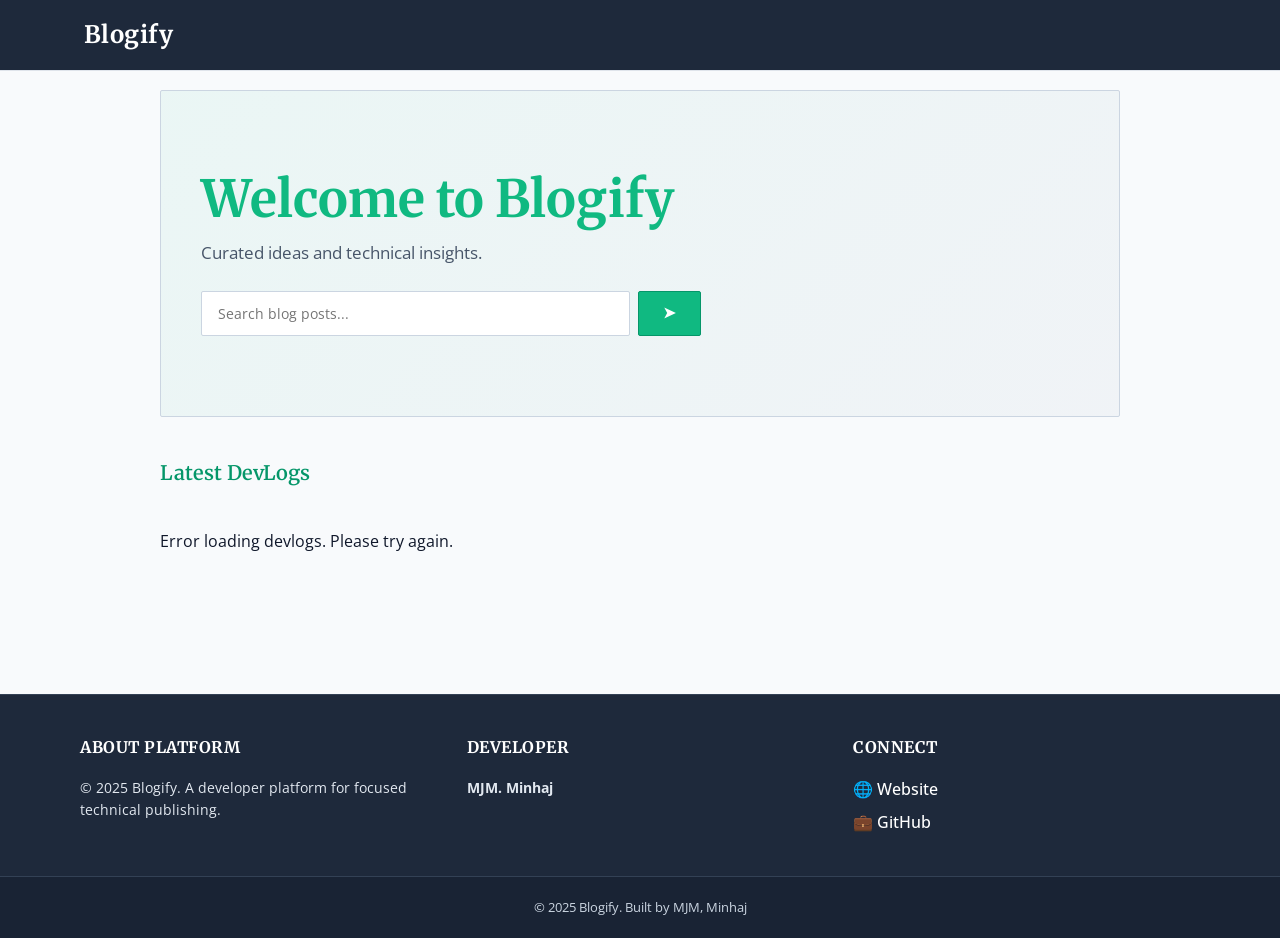
==== frontend/index.html @ 649c0752 "Change files" ====
<!doctype html>
<html lang="en">
<head>
  <meta charset="utf-8" />
  <meta name="viewport" content="width=device-width,initial-scale=1" />
  <title>Blogify | Curated Technical Insights</title>
  <link rel="preconnect" href="https://fonts.googleapis.com">
  <link rel="preconnect" href="https://fonts.gstatic.com" crossorigin>
  <link href="https://fonts.googleapis.com/css2?family=Merriweather:wght@400;700&family=Open+Sans:wght@400;500;600;700&display=swap" rel="stylesheet">
  <link rel="stylesheet" href="style.css">
  <link rel="stylesheet" href="extra-styles.css">
  <script defer src="home.js"></script>
</head>
<body>
  <nav class="navbar">
    <div class="navbar-container">
      <div class="navbar-brand">
        <a href="index.html" style="text-decoration: none;">
          <h1 class="navbar-title">Blogify</h1>
        </a>
      </div>
      <div id="authArea" class="navbar-auth"></div>
      <a href="dashboard.html" id="dashboardLink" class="nav-dashboard-btn" style="display: none;">My Dashboard</a>
      
    </div>
  </nav>

  <main class="container">
    <section class="hero">
      <h1 class="hero-title">Welcome to Blogify</h1>
      <p class="hero-subtitle">Curated ideas and technical insights.</p>
      <div class="search-bar">
        <input type="text" id="searchInput" placeholder="Search blog posts...">
        <button id="searchBtn">➤</button>
      </div>
    </section>

    <section class="blog-list">
      <div class="list-header">
        <h2>Latest DevLogs</h2>
      </div>
      <div id="blogsList" class="blogs-grid">
        <p>Loading devlogs...</p>
      </div>
    </section>
  </main>

  <footer class="footer">
    <div class="footer-content">
      <div class="footer-section">
        <h4>About Platform</h4>
        <p>&copy; 2025 Blogify. A developer platform for focused technical publishing.</p>
      </div>
      <div class="footer-section">
        <h4>Developer</h4>
        <p><strong>MJM. Minhaj</strong></p>
      </div>
      <div class="footer-section">
        <h4>Connect</h4>
        <ul style="list-style: none; padding: 0;">
          <li><a href="#">🌐 Website</a></li>
          <li><a href="#">💼 GitHub</a></li>
        </ul>
      </div>
    </div>
    <div class="footer-bottom">
      <p>&copy; 2025 Blogify. Built by MJM, Minhaj</p>
    </div>
  </footer>
</body>
</html>
---- frontend/style.css ----
:root {
  --primary: #10b981;
  --primary-dark: #059669;
  --bg-color: #f8fafc;
  --text-dark: #0f172a;
  --text-muted: #475569;
  --border: #cbd5e1;
  --surface: #ffffff;
  --white: #ffffff;
  --light-bg: #eef2f7;
  --danger: #dc2626;
  --shadow-sm: 0 1px 2px rgba(15, 23, 42, 0.06);
  --shadow-md: 0 2px 0 rgba(15, 23, 42, 0.08);
  --shadow-lg: 4px 4px 0 rgba(5, 150, 105, 0.22);
}

* {
  box-sizing: border-box;
  margin: 0;
  padding: 0;
}

html, body {
  height: 100%;
}

body {
  font-family: 'Open Sans', sans-serif;
  background: var(--bg-color);
  color: var(--text-dark);
  line-height: 1.6;
}

/* Navigation Bar */
.navbar {
  background: #1e293b;
  box-shadow: 0 1px 0 rgba(148, 163, 184, 0.25);
  position: sticky;
  top: 0;
  z-index: 100;
}

.navbar-container {
  max-width: 90%;
  margin: 0 auto;
  padding: 16px 20px;
  display: flex;
  justify-content: space-between;
  align-items: center;
}

.navbar-brand {
  flex: 1;
}

.navbar-title {
  font-size: 24px;
  font-weight: 700;
  color: #ffffff;
  margin: 0;
  letter-spacing: 0.02em;
}

.navbar-auth {
  display: flex;
  justify-content: flex-end;
  align-items: center;
  gap: 12px;
}

.nav-dashboard-btn {
  color: #ffffff;
  text-decoration: none;
  font-weight: 600;
  background: var(--primary);
  padding: 8px 16px;
  border-radius: 2px;
  border: 1px solid var(--primary-dark);
  transition: all 0.2s;
  font-size: 14px;
  margin-left: 20px;
}

.nav-dashboard-btn:hover {
  background: var(--primary-dark);
  border-color: var(--primary-dark);
}

.container {
  max-width: 1000px;
  margin: 0 auto;
  padding: 20px;
}

/* Header / Auth Area */
#authArea {
  display: flex;
  justify-content: flex-end;
  align-items: center;
  gap: 12px;
  font-size: 14px;
}

#authArea a {
  color: #ffffff;
  text-decoration: none;
  font-weight: 600;
  transition: all 0.2s;
}

#authArea a.btn-primary {
  background: var(--primary);
  padding: 8px 16px;
  border-radius: 2px;
  border: 1px solid var(--primary-dark);
}

#authArea a.btn-primary:hover {
  background: var(--primary-dark);
  border-color: var(--primary-dark);
}

#authArea a:hover {
  color: #ffffff;
}

#authArea button {
  background: var(--primary);
  color: #ffffff;
  border: 1px solid var(--primary-dark);
  padding: 8px 16px;
  border-radius: 2px;
  cursor: pointer;
  font-size: 14px;
  font-weight: 600;
  transition: all 0.2s;
}

#authArea button:hover {
  background: var(--primary-dark);
  color: #ffffff;
  box-shadow: none;
}

#authArea strong {
  color: var(--primary);
}

/* Titles */
h1,
h2,
h3,
h4,
h5,
h6,
.navbar-title,
.post-heading,
.auth-card h1,
.blog-header h1,
.dashboard-header h1,
.hero-title {
  font-family: 'Merriweather', serif;
}

h1 {
  font-size: 32px;
  font-weight: 700;
  margin-bottom: 8px;
  color: var(--primary);
}

h2 {
  font-size: 20px;
  font-weight: 600;
  margin-bottom: 16px;
  color: var(--primary-dark);
}

h3 {
  font-size: 18px;
  font-weight: 600;
  color: var(--primary);
  margin-bottom: 8px;
}

/* Sections */
.new-post,
.posts {
  background: var(--surface);
  padding: 24px;
  border-radius: 2px;
  box-shadow: none;
  margin-bottom: 24px;
  border: 1px solid var(--border);
  transition: all 0.3s;
}

.new-post:hover {
  box-shadow: 4px 4px 0 #059669;
}

.posts:hover {
  box-shadow: 4px 4px 0 #059669;
}

/* Forms */
label {
  display: block;
  margin-top: 12px;
  margin-bottom: 6px;
  font-weight: 600;
  font-size: 14px;
  color: var(--text-dark);
}

input[type="text"],
input[type="email"],
input[type="password"],
textarea {
  width: 100%;
  padding: 10px 12px;
  border: 2px solid var(--border);
  border-radius: 2px;
  font-size: 14px;
  font-family: 'Open Sans', sans-serif;
  transition: all 0.2s;
  background: var(--surface);
  color: var(--text-dark);
}

input[type="text"]:focus,
input[type="email"]:focus,
input[type="password"]:focus,
textarea:focus {
  outline: none;
  border-color: var(--primary);
  background: var(--white);
  box-shadow: 0 0 0 3px rgba(16, 185, 129, 0.12);
}

textarea {
  resize: vertical;
  font-family: 'Open Sans', sans-serif;
}

/* Buttons */
.actions {
  margin-top: 16px;
  display: flex;
  gap: 10px;
}

button {
  position: relative;
  background: var(--primary);
  color: #ffffff;
  border: 1px solid var(--primary-dark);
  padding: 12px 24px;
  border-radius: 2px;
  cursor: pointer;
  font-weight: 700;
  font-size: 15px;
  transition: background-color 0.2s, border-color 0.2s, transform 0.2s, box-shadow 0.2s;
}

button:hover {
  background: var(--primary-dark);
  border-color: var(--primary-dark);
  transform: translateY(-1px);
  box-shadow: var(--shadow-lg);
}

button:active {
  transform: translateY(0);
  box-shadow: none;
}

button#cancelEdit {
  background: #e2e8f0;
  color: var(--text-dark);
  border-color: var(--border);
}

button#cancelEdit:hover {
  background: #cbd5e1;
  box-shadow: none;
}

.btn-small {
  background: var(--primary);
  color: #ffffff;
  padding: 6px 10px;
  border-radius: 2px;
  border: 1px solid var(--primary-dark);
  font-weight: 600;
  font-size: 13px;
  cursor: pointer;
  transition: all 0.2s;
}

.btn-small:hover {
  background: var(--primary-dark);
  color: #ffffff;
  border-color: var(--primary-dark);
}

/* Posts */
.post {
  border-bottom: 1px solid var(--border);
  padding: 16px 0;
  transition: all 0.2s;
}

.post:last-child {
  border-bottom: none;
}

.post:hover {
  background: #f8fafc;
  padding: 16px;
  margin: 0 -16px;
  padding-left: 16px;
  padding-right: 16px;
  border-radius: 2px;
}

.post h3 {
  margin: 0 0 8px;
  color: var(--text-dark);
}

.meta {
  font-size: 12px;
  color: var(--text-muted);
  margin-bottom: 10px;
}

.post p {
  margin: 10px 0;
  line-height: 1.6;
  color: var(--text-dark);
}

.post-actions {
  margin-top: 12px;
  display: flex;
  gap: 8px;
}

/* Links */
a {
  color: var(--primary);
  text-decoration: none;
  transition: color 0.2s;
}

a:hover {
  color: var(--primary-dark);
}

/* Responsive */
@media (max-width: 768px) {
  .container {
    padding: 12px;
  }

  h1 {
    font-size: 24px;
  }

  h2 {
    font-size: 18px;
  }

  .new-post,
  .posts {
    padding: 16px;
    border-radius: 2px;
  }

  .actions {
    flex-wrap: wrap;
  }

  button {
    padding: 8px 12px;
    font-size: 13px;
  }
}

/* Empty state */
.posts p {
  text-align: center;
  color: var(--text-muted);
  padding: 32px 0;
}

/* Auth buttons */
.auth-btn {
  display: inline-block;
  position: relative;
  padding: 12px 26px;
  border-radius: 2px;
  text-decoration: none;
  font-weight: 700;
  font-size: 15px;
  transition: all 0.2s;
  cursor: pointer;
  white-space: nowrap;
  border: 1px solid var(--primary-dark);
  background: var(--primary);
  color: #ffffff;
}

.auth-btn-login {
  color: #ffffff;
  background: var(--primary);
  border-color: var(--primary-dark);
  box-shadow: none;
}

.auth-btn-login:hover {
  background: var(--primary-dark);
  color: #ffffff;
  transform: translateY(-1px);
  box-shadow: var(--shadow-lg);
}

.auth-btn-register {
  color: #ffffff;
  background: var(--primary);
  border-color: var(--primary-dark);
  box-shadow: none;
}

.auth-btn-register:hover {
  background: var(--primary-dark);
  color: #ffffff;
  transform: translateY(-1px);
  box-shadow: var(--shadow-lg);
}
#logoutBtn {
  display: inline-block;
  position: relative;
  padding: 12px 26px;
  border-radius: 2px;
  text-decoration: none;
  font-weight: 700;
  font-size: 15px;
  transition: all 0.3s;
  cursor: pointer;
  color: #ffffff;
  background: var(--primary);
  border: 1px solid var(--primary-dark);
  box-shadow: none;
}
---- frontend/extra-styles.css ----
/* Additional styles for blog list, blog view, and dashboard pages */

/* Hero Section */
.hero {
  text-align: left;
  padding: 80px 40px;
  background: linear-gradient(135deg, rgba(16, 185, 129, 0.06), rgba(148, 163, 184, 0.08));
  border: 1px solid var(--border);
  border-radius: 2px;
  margin-bottom: 40px;
}

.hero-title {
  font-size: clamp(2.25rem, 4vw, 3.5rem);
  margin-bottom: 12px;
  line-height: 1.1;
}

.hero-subtitle {
  font-size: 1.05rem;
  color: var(--text-muted);
  margin-bottom: 24px;
  max-width: 56ch;
}

.search-bar {
  display: flex;
  gap: 8px;
  max-width: 500px;
  margin: 0;
}

.search-bar input {
  flex: 1;
  padding: 12px 16px;
  border: 1px solid var(--border);
  border-radius: 2px;
  font-size: 14px;
  background: var(--surface);
  color: var(--text-dark);
}

.search-bar button {
  padding: 12px 24px;
  background: var(--primary);
  color: #ffffff;
  border: 1px solid var(--primary-dark);
  border-radius: 2px;
  cursor: pointer;
  font-weight: 600;
  transition: all 0.2s;
}

.search-bar button:hover {
  background: var(--primary-dark);
  box-shadow: var(--shadow-lg);
}

/* Blog List */
.blog-list {
  margin-bottom: 40px;
}

.list-header {
  display: flex;
  justify-content: space-between;
  align-items: center;
  margin-bottom: 24px;
}

.blogs-grid {
  display: grid;
  grid-template-columns: repeat(auto-fill, minmax(320px, 1fr));
  gap: 24px;
}

.blog-card,
.project-panel {
  background: var(--surface);
  border-radius: 2px;
  padding: 24px;
  border: 1px solid var(--border);
  transition: all 0.3s;
  display: flex;
  flex-direction: column;
  box-shadow: none;
  position: relative;
}

.blog-card:hover,
.project-panel:hover {
  transform: translateY(-2px);
  box-shadow: 4px 4px 0px #059669;
  border-color: var(--primary-dark);
}

.project-panel-content {
  flex: 1;
}

.post-heading {
  font-size: 18px;
  margin: 0 0 12px;
  color: var(--text-dark);
}

.blog-excerpt {
  color: var(--text-muted);
  font-size: 14px;
  line-height: 1.6;
  flex: 1;
  margin-bottom: 12px;
}

.blog-meta {
  display: flex;
  flex-direction: column;
  gap: 6px;
  font-size: 12px;
  color: var(--text-muted);
  margin: 16px 0 0 0;
  padding-top: 12px;
  border-top: 1px solid var(--border);
}

.author, .date {
  display: flex;
  align-items: center;
  gap: 6px;
  color: var(--text-muted);
}

.blog-link {
  color: var(--primary);
  font-weight: 600;
  transition: all 0.2s;
  text-decoration: none;
  margin-top: 12px;
  align-self: flex-start;
}

.blog-link:hover {
  color: var(--primary-dark);
}

/* Single Blog View */
.blog-full {
  background: var(--surface);
  border-radius: 2px;
  padding: 40px;
  margin: 32px 0;
  box-shadow: none;
  border: 1px solid var(--border);
}

.blog-header {
  border-bottom: 1px solid var(--border);
  padding-bottom: 24px;
  margin-bottom: 32px;
}

.blog-header h1 {
  font-size: 36px;
  margin-bottom: 16px;
  line-height: 1.3;
  color: var(--text-dark);
}

.blog-info {
  display: flex;
  gap: 24px;
  flex-wrap: wrap;
  font-size: 14px;
  color: var(--text-muted);
}

.author-info, .date-info, .updated-info {
  display: flex;
  align-items: center;
  gap: 6px;
}

.blog-body {
  font-size: 16px;
  line-height: 1.8;
  color: var(--text-dark);
}

.blog-body p {
  margin-bottom: 16px;
}

.blog-actions {
  display: flex;
  gap: 12px;
  justify-content: space-between;
  margin: 32px 0;
  flex-wrap: wrap;
}

#ownerActions {
  display: flex;
  gap: 12px;
}

.related-posts {
  margin: 60px 0 40px;
}

.related-posts h2 {
  margin-bottom: 24px;
}

.empty-state {
  text-align: center;
  color: var(--text-muted);
  padding: 40px 20px;
  font-size: 16px;
}

/* Dashboard */
.dashboard-header {
  display: flex;
  justify-content: space-between;
  align-items: center;
  margin-bottom: 32px;
  padding-bottom: 24px;
  border-bottom: 1px solid var(--border);
}

.dashboard-editor {
  background: var(--surface);
  border-radius: 2px;
  padding: 32px;
  margin-bottom: 40px;
  box-shadow: none;
  border: 1px solid var(--border);
}

.dashboard-editor h2 {
  margin-bottom: 24px;
}

.form-group {
  margin-bottom: 24px;
}

.form-group label {
  display: block;
  margin-bottom: 8px;
  font-weight: 600;
  color: var(--text-dark);
}

.form-group input,
.form-group textarea {
  width: 100%;
  padding: 12px 16px;
  border: 1px solid var(--border);
  border-radius: 2px;
  font-size: 14px;
  font-family: 'Open Sans', sans-serif;
  transition: all 0.2s;
  background: var(--surface);
  color: var(--text-dark);
}

.form-group input:focus,
.form-group textarea:focus {
  outline: none;
  border-color: var(--primary);
  box-shadow: 0 0 0 3px rgba(16, 185, 129, 0.12);
}

.form-actions {
  display: flex;
  gap: 12px;
  margin-top: 24px;
}

.dashboard-posts {
  background: var(--surface);
  border-radius: 2px;
  padding: 32px;
  box-shadow: none;
  border: 1px solid var(--border);
}

.dashboard-posts h2 {
  margin-bottom: 24px;
}

.posts-table-container {
  overflow-x: auto;
}

.posts-table {
  width: 100%;
  border-collapse: collapse;
}

.posts-table thead {
  background: #f1f5f9;
  border-bottom: 1px solid var(--border);
}

.posts-table th {
  padding: 12px 16px;
  text-align: left;
  font-weight: 600;
  color: var(--text-dark);
  font-size: 13px;
}

.posts-table td {
  padding: 16px;
  border-bottom: 1px solid var(--border);
  color: var(--text-muted);
}

.posts-table tbody tr:hover {
  background: #f8fafc;
}

.post-title a {
  color: var(--primary);
  text-decoration: none;
  font-weight: 600;
}

.post-title a:hover {
  text-decoration: underline;
}

.posts-table .actions {
  display: flex;
  gap: 8px;
}

/* Buttons */
.btn-primary {
  background: var(--primary);
  color: #ffffff;
  border: 1px solid var(--primary-dark);
  padding: 10px 20px;
  border-radius: 2px;
  cursor: pointer;
  font-weight: 600;
  text-decoration: none;
  display: inline-block;
  transition: all 0.2s;
}

.btn-primary:hover {
  background: var(--primary-dark);
  box-shadow: var(--shadow-lg);
}

.btn-secondary {
  background: #ffffff;
  color: var(--text-dark);
  border: 1px solid var(--border);
  padding: 10px 20px;
  border-radius: 2px;
  cursor: pointer;
  font-weight: 600;
  text-decoration: none;
  display: inline-block;
  transition: all 0.2s;
}

.btn-secondary:hover {
  background: #e2e8f0;
  color: var(--text-dark);
}

.btn-danger {
  background: #dc2626;
  color: #ffffff;
  border: 1px solid #b91c1c;
  padding: 8px 12px;
  border-radius: 2px;
  cursor: pointer;
  font-weight: 600;
  transition: all 0.2s;
}

.btn-danger:hover {
  background: #b91c1c;
  color: #ffffff;
}

/* Footer */
.footer {
  background: #1e293b;
  color: #e2e8f0;
  border-top: 1px solid #334155;
  margin-top: 80px;
  padding: 0;
}

.footer-content {
  display: grid;
  grid-template-columns: repeat(auto-fit, minmax(250px, 1fr));
  gap: 40px;
  padding: 40px;
  max-width: 1200px;
  margin: 0 auto;
}

.footer-section h4 {
  color: #ffffff;
  margin-bottom: 16px;
  font-size: 16px;
  text-transform: uppercase;
  letter-spacing: 0.5px;
}

.footer-section p {
  margin: 8px 0;
  font-size: 14px;
  line-height: 1.6;
}

.footer-section a {
  color: #ffffff;
  text-decoration: none;
  transition: all 0.2s;
  font-weight: 500;
}

.footer-section a:hover {
  color: var(--primary);
  text-decoration: underline;
}

.footer-section ul {
  display: flex;
  flex-direction: column;
  gap: 8px;
}

.footer-section ul li a {
  display: inline-flex;
  align-items: center;
  gap: 6px;
}

.footer-bottom {
  background: rgba(15, 23, 42, 0.35);
  padding: 20px;
  text-align: center;
  border-top: 1px solid #334155;
  font-size: 13px;
  color: #cbd5e1;
}

/* Responsive */
@media (max-width: 768px) {
  .blogs-grid {
    grid-template-columns: 1fr;
  }

  .hero-title {
    font-size: 28px;
  }

  .blog-full {
    padding: 24px;
  }

  .blog-header h1 {
    font-size: 24px;
  }

  .dashboard-header {
    flex-direction: column;
    gap: 16px;
    align-items: flex-start;
  }

  .posts-table {
    font-size: 13px;
  }

  .posts-table th,
  .posts-table td {
    padding: 8px 12px;
  }

  .footer-content {
    grid-template-columns: 1fr;
    gap: 20px;
    padding: 24px;
  }
}
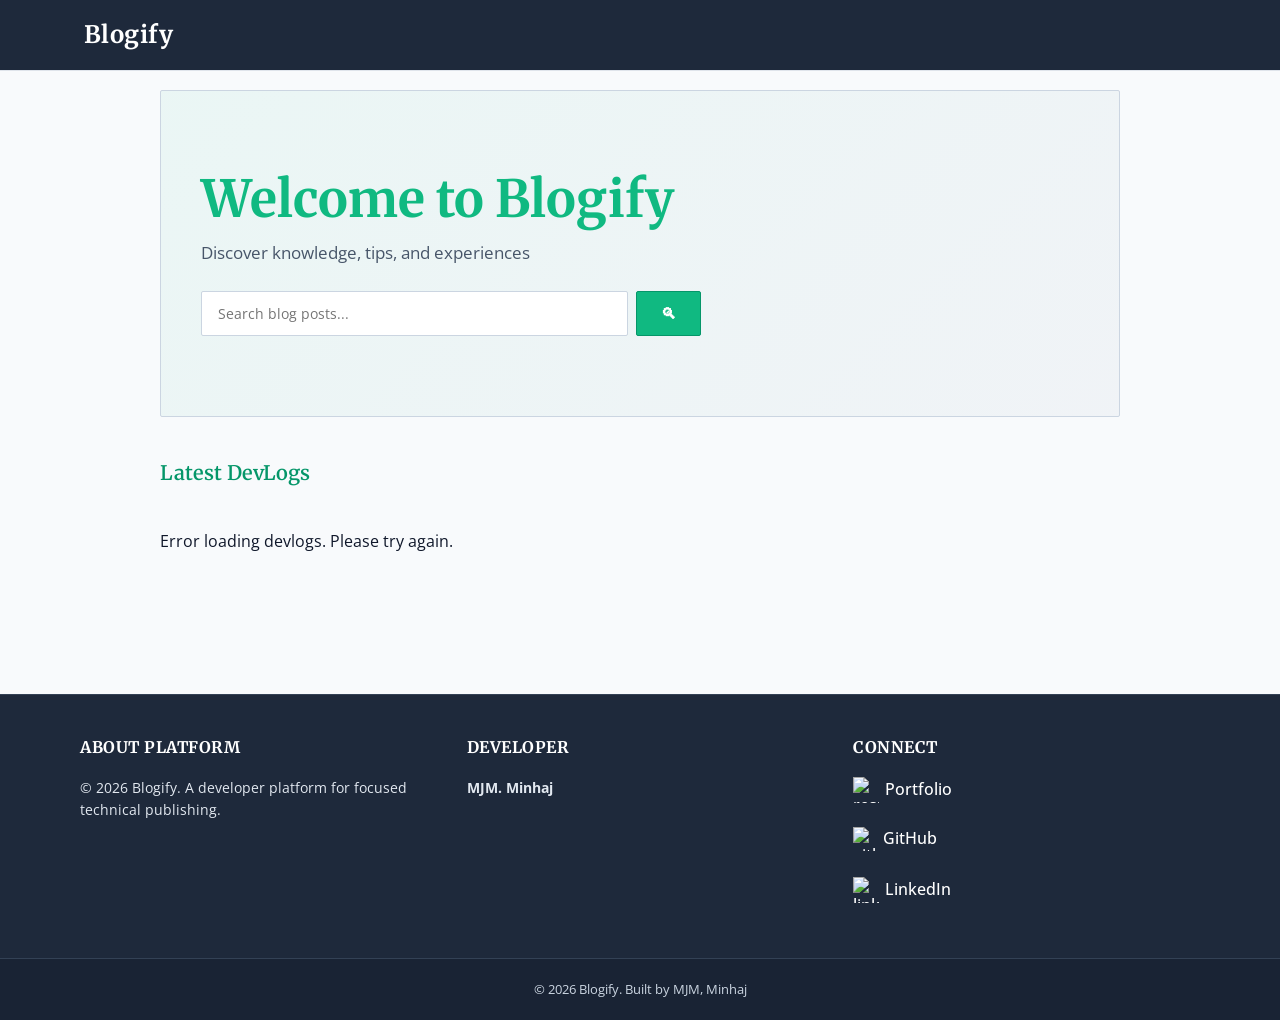
==== commit 0a1fa620: "Add .gitignore" ====
--- a/frontend/index.html
+++ b/frontend/index.html
@@ -3,7 +3,7 @@
 <head>
   <meta charset="utf-8" />
   <meta name="viewport" content="width=device-width,initial-scale=1" />
-  <title>Blogify | Curated Technical Insights</title>
+  <title>Blogify</title>
   <link rel="preconnect" href="https://fonts.googleapis.com">
   <link rel="preconnect" href="https://fonts.gstatic.com" crossorigin>
   <link href="https://fonts.googleapis.com/css2?family=Merriweather:wght@400;700&family=Open+Sans:wght@400;500;600;700&display=swap" rel="stylesheet">
@@ -28,10 +28,10 @@
   <main class="container">
     <section class="hero">
       <h1 class="hero-title">Welcome to Blogify</h1>
-      <p class="hero-subtitle">Curated ideas and technical insights.</p>
+      <p class="hero-subtitle">Discover knowledge, tips, and experiences</p>
       <div class="search-bar">
         <input type="text" id="searchInput" placeholder="Search blog posts...">
-        <button id="searchBtn">➤</button>
+        <button id="searchBtn">🔍︎</button>
       </div>
     </section>
 
@@ -49,7 +49,7 @@
     <div class="footer-content">
       <div class="footer-section">
         <h4>About Platform</h4>
-        <p>&copy; 2025 Blogify. A developer platform for focused technical publishing.</p>
+        <p>&copy; 2026 Blogify. A developer platform for focused technical publishing.</p>
       </div>
       <div class="footer-section">
         <h4>Developer</h4>
@@ -57,14 +57,15 @@
       </div>
       <div class="footer-section">
         <h4>Connect</h4>
-        <ul style="list-style: none; padding: 0;">
-          <li><a href="#">🌐 Website</a></li>
-          <li><a href="#">💼 GitHub</a></li>
+        <ul style="list-style: none; padding: 0; text-decoration: none;">
+          <li><a href="https://minhaj414.github.io/portfolio2/" style="text-decoration: none;"><img width="26" height="26" src="https://img.icons8.com/3d-fluency/94/resume-website.png" alt="resume-website"/> Portfolio</a></li>
+          <li><a href="https://github.com/minhaj414" style="text-decoration: none;"><img width="24" height="24" src="https://img.icons8.com/softteal-color/24/github.png" alt="github"/> GitHub</a></li>
+          <li><a href="https://www.linkedin.com/in/minhaj-it/" style="text-decoration: none;"><img width="26" height="26" src="https://img.icons8.com/fluency/48/linkedin.png" alt="linkedin"/> LinkedIn</a></li>
         </ul>
       </div>
     </div>
     <div class="footer-bottom">
-      <p>&copy; 2025 Blogify. Built by MJM, Minhaj</p>
+      <p>&copy; 2026 Blogify. Built by MJM, Minhaj</p>
     </div>
   </footer>
 </body>
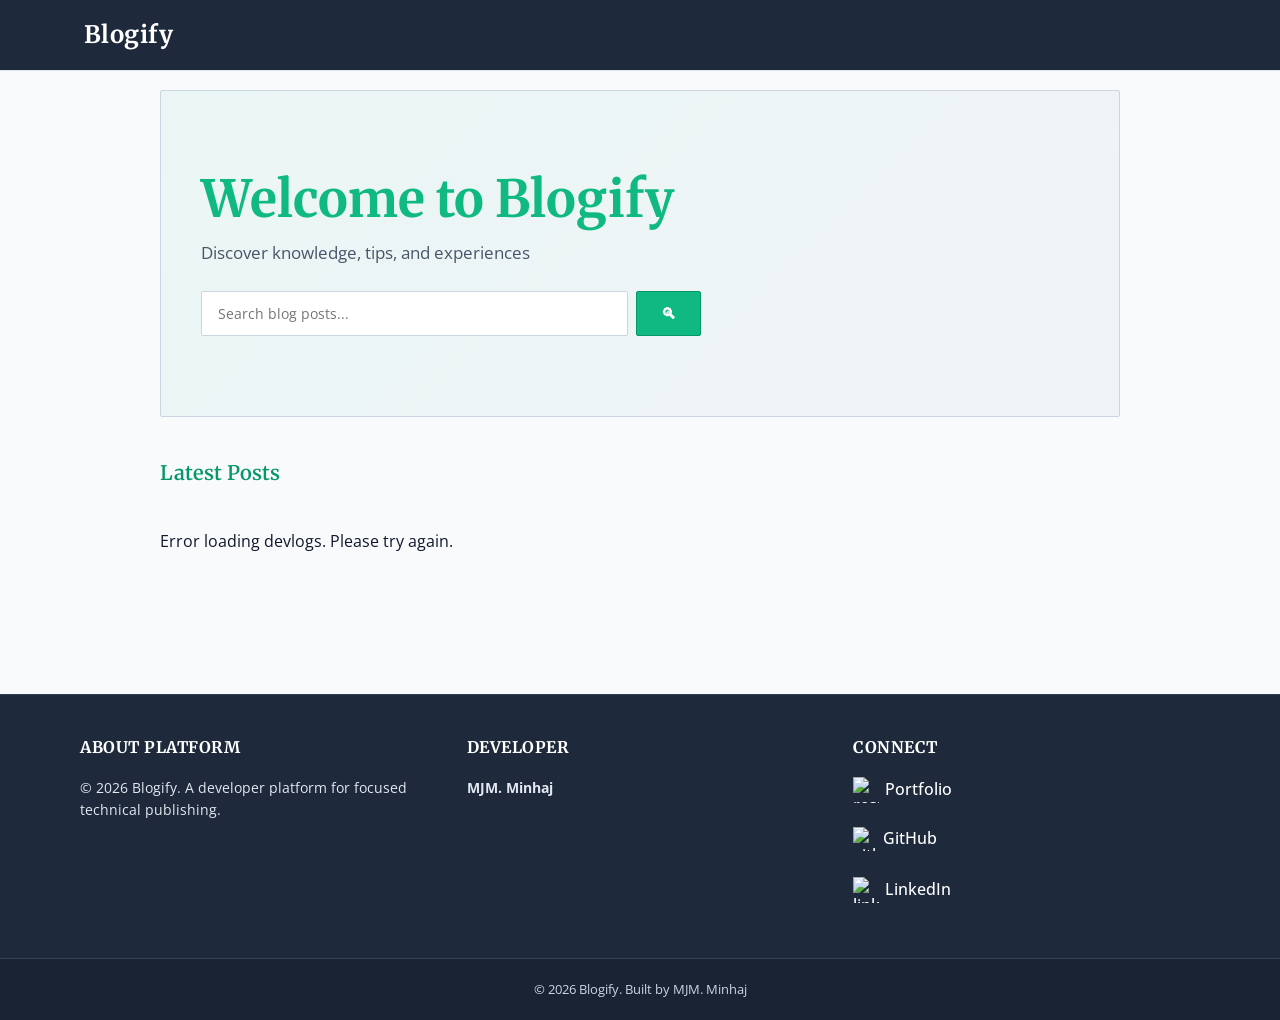
==== commit 224f07bb: "Change some words" ====
--- a/frontend/index.html
+++ b/frontend/index.html
@@ -37,10 +37,10 @@
 
     <section class="blog-list">
       <div class="list-header">
-        <h2>Latest DevLogs</h2>
+        <h2>Latest Posts</h2>
       </div>
       <div id="blogsList" class="blogs-grid">
-        <p>Loading devlogs...</p>
+        <p>Loading posts...</p>
       </div>
     </section>
   </main>
@@ -65,7 +65,7 @@
       </div>
     </div>
     <div class="footer-bottom">
-      <p>&copy; 2026 Blogify. Built by MJM, Minhaj</p>
+      <p>&copy; 2026 Blogify. Built by MJM. Minhaj</p>
     </div>
   </footer>
 </body>
--- a/frontend/style.css
+++ b/frontend/style.css
@@ -74,7 +74,7 @@
   font-weight: 600;
   background: var(--primary);
   padding: 8px 16px;
-  border-radius: 2px;
+  border-radius: 15px;
   border: 1px solid var(--primary-dark);
   transition: all 0.2s;
   font-size: 14px;
@@ -84,6 +84,7 @@
 .nav-dashboard-btn:hover {
   background: var(--primary-dark);
   border-color: var(--primary-dark);
+  color: #ffffff;
 }
 
 .container {
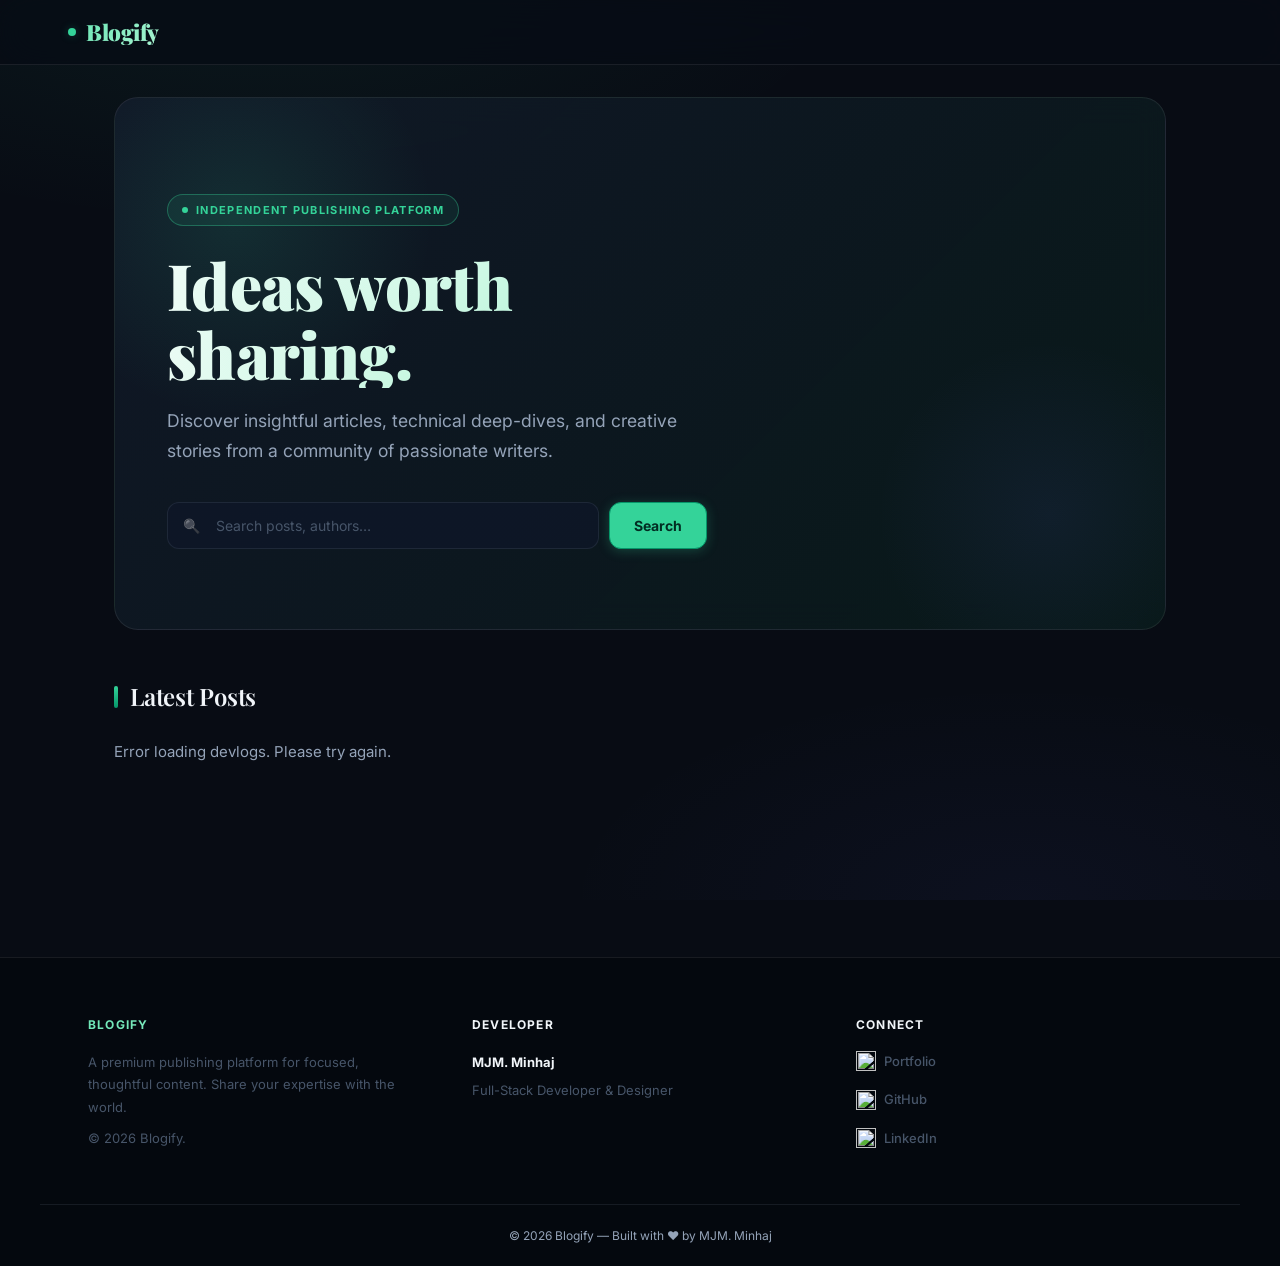
==== commit b68d8823: "Update UI and somethings" ====
--- a/frontend/index.html
+++ b/frontend/index.html
@@ -3,70 +3,97 @@
 <head>
   <meta charset="utf-8" />
   <meta name="viewport" content="width=device-width,initial-scale=1" />
-  <title>Blogify</title>
+  <title>Blogify — Discover & Share Ideas</title>
+  <meta name="description" content="Blogify is a premium publishing platform to share ideas, knowledge, and experiences with the world." />
   <link rel="preconnect" href="https://fonts.googleapis.com">
   <link rel="preconnect" href="https://fonts.gstatic.com" crossorigin>
-  <link href="https://fonts.googleapis.com/css2?family=Merriweather:wght@400;700&family=Open+Sans:wght@400;500;600;700&display=swap" rel="stylesheet">
+  <link href="https://fonts.googleapis.com/css2?family=Inter:wght@300;400;500;600;700;800;900&family=Playfair+Display:wght@400;600;700;900&display=swap" rel="stylesheet">
   <link rel="stylesheet" href="style.css">
   <link rel="stylesheet" href="extra-styles.css">
+  <script defer src="auth-menu.js"></script>
   <script defer src="home.js"></script>
 </head>
 <body>
-  <nav class="navbar">
+
+  <!-- ── Navbar ── -->
+  <nav class="navbar" role="navigation" aria-label="Main navigation">
     <div class="navbar-container">
       <div class="navbar-brand">
-        <a href="index.html" style="text-decoration: none;">
+        <a href="index.html">
+          <span class="navbar-logo-dot"></span>
           <h1 class="navbar-title">Blogify</h1>
         </a>
       </div>
       <div id="authArea" class="navbar-auth"></div>
-      <a href="dashboard.html" id="dashboardLink" class="nav-dashboard-btn" style="display: none;">My Dashboard</a>
-      
     </div>
   </nav>
 
+  <!-- ── Main ── -->
   <main class="container">
-    <section class="hero">
-      <h1 class="hero-title">Welcome to Blogify</h1>
-      <p class="hero-subtitle">Discover knowledge, tips, and experiences</p>
+
+    <!-- Hero -->
+    <section class="hero" aria-label="Welcome section">
+      <div class="hero-eyebrow">
+        <span class="hero-eyebrow-dot"></span>
+        Independent Publishing Platform
+      </div>
+      <h1 class="hero-title">Ideas worth<br>sharing.</h1>
+      <p class="hero-subtitle">
+        Discover insightful articles, technical deep-dives, and creative stories
+        from a community of passionate writers.
+      </p>
       <div class="search-bar">
-        <input type="text" id="searchInput" placeholder="Search blog posts...">
-        <button id="searchBtn">🔍︎</button>
+        <div class="search-wrapper">
+          <input type="text" id="searchInput" placeholder="Search posts, authors…" autocomplete="off">
+        </div>
+        <button id="searchBtn" aria-label="Search">Search</button>
       </div>
     </section>
 
-    <section class="blog-list">
+    <!-- Blog list -->
+    <section class="blog-list" aria-label="Latest blog posts">
       <div class="list-header">
         <h2>Latest Posts</h2>
       </div>
       <div id="blogsList" class="blogs-grid">
-        <p>Loading posts...</p>
+        <p style="grid-column:1/-1;text-align:center;padding:48px;color:var(--text-faint);">Loading posts…</p>
       </div>
     </section>
+
   </main>
 
-  <footer class="footer">
+  <!-- ── Footer ── -->
+  <footer class="footer" role="contentinfo">
     <div class="footer-content">
-      <div class="footer-section">
-        <h4>About Platform</h4>
-        <p>&copy; 2026 Blogify. A developer platform for focused technical publishing.</p>
+      <div class="footer-section footer-brand">
+        <h4>Blogify</h4>
+        <p>A premium publishing platform for focused, thoughtful content. Share your expertise with the world.</p>
+        <p style="margin-top:8px;">&copy; 2026 Blogify.</p>
       </div>
       <div class="footer-section">
         <h4>Developer</h4>
-        <p><strong>MJM. Minhaj</strong></p>
+        <p><strong style="color:var(--text);">MJM. Minhaj</strong></p>
+        <p>Full-Stack Developer &amp; Designer</p>
       </div>
       <div class="footer-section">
         <h4>Connect</h4>
-        <ul style="list-style: none; padding: 0; text-decoration: none;">
-          <li><a href="https://minhaj414.github.io/portfolio2/" style="text-decoration: none;"><img width="26" height="26" src="https://img.icons8.com/3d-fluency/94/resume-website.png" alt="resume-website"/> Portfolio</a></li>
-          <li><a href="https://github.com/minhaj414" style="text-decoration: none;"><img width="24" height="24" src="https://img.icons8.com/softteal-color/24/github.png" alt="github"/> GitHub</a></li>
-          <li><a href="https://www.linkedin.com/in/minhaj-it/" style="text-decoration: none;"><img width="26" height="26" src="https://img.icons8.com/fluency/48/linkedin.png" alt="linkedin"/> LinkedIn</a></li>
+        <ul>
+          <li><a href="https://minhaj414.github.io/portfolio2/" target="_blank" rel="noopener">
+            <img width="20" height="20" src="https://img.icons8.com/3d-fluency/94/resume-website.png" alt=""> Portfolio
+          </a></li>
+          <li><a href="https://github.com/minhaj414" target="_blank" rel="noopener">
+            <img width="20" height="20" src="https://img.icons8.com/softteal-color/24/github.png" alt=""> GitHub
+          </a></li>
+          <li><a href="https://www.linkedin.com/in/minhaj-it/" target="_blank" rel="noopener">
+            <img width="20" height="20" src="https://img.icons8.com/fluency/48/linkedin.png" alt=""> LinkedIn
+          </a></li>
         </ul>
       </div>
     </div>
     <div class="footer-bottom">
-      <p>&copy; 2026 Blogify. Built by MJM. Minhaj</p>
+      <p>&copy; 2026 Blogify &mdash; Built with ♥ by MJM. Minhaj</p>
     </div>
   </footer>
+
 </body>
 </html>
--- a/frontend/style.css
+++ b/frontend/style.css
@@ -1,346 +1,504 @@
+/* ============================================================
+   BLOGIFY — Premium Design System
+   ============================================================ */
+
+@import url('https://fonts.googleapis.com/css2?family=Inter:wght@300;400;500;600;700;800;900&family=Playfair+Display:wght@400;600;700;900&display=swap');
+
+/* ─── Design Tokens ─────────────────────────────────────── */
 :root {
-  --primary: #10b981;
-  --primary-dark: #059669;
-  --bg-color: #f8fafc;
-  --text-dark: #0f172a;
-  --text-muted: #475569;
-  --border: #cbd5e1;
-  --surface: #ffffff;
-  --white: #ffffff;
-  --light-bg: #eef2f7;
-  --danger: #dc2626;
-  --shadow-sm: 0 1px 2px rgba(15, 23, 42, 0.06);
-  --shadow-md: 0 2px 0 rgba(15, 23, 42, 0.08);
-  --shadow-lg: 4px 4px 0 rgba(5, 150, 105, 0.22);
-}
-
-* {
+  /* Brand */
+  --accent:         #6ee7b7;
+  --accent-bright:  #34d399;
+  --accent-dark:    #059669;
+  --accent-glow:    rgba(52, 211, 153, 0.25);
+  --accent-subtle:  rgba(52, 211, 153, 0.08);
+
+  /* Surfaces */
+  --bg:             #080c14;
+  --bg-2:           #0d1424;
+  --bg-3:           #111827;
+  --surface:        rgba(17, 24, 39, 0.80);
+  --surface-raised: rgba(23, 33, 55, 0.90);
+  --glass:          rgba(255, 255, 255, 0.03);
+  --glass-border:   rgba(255, 255, 255, 0.08);
+
+  /* Text */
+  --text:           #f1f5f9;
+  --text-muted:     #94a3b8;
+  --text-faint:     #475569;
+  --text-on-accent: #022c22;
+
+  /* Borders */
+  --border:         rgba(148, 163, 184, 0.12);
+  --border-hover:   rgba(52, 211, 153, 0.35);
+
+  /* Danger */
+  --danger:         #f87171;
+  --danger-dark:    #dc2626;
+
+  /* Shadows */
+  --shadow-sm:  0 1px 3px rgba(0,0,0,0.4);
+  --shadow-md:  0 4px 16px rgba(0,0,0,0.5);
+  --shadow-lg:  0 8px 40px rgba(0,0,0,0.6);
+  --shadow-glow: 0 0 30px rgba(52,211,153,0.18), 0 4px 20px rgba(0,0,0,0.5);
+
+  /* Radii */
+  --radius-sm:  6px;
+  --radius-md:  12px;
+  --radius-lg:  18px;
+  --radius-xl:  24px;
+
+  /* Transitions */
+  --transition: 0.25s cubic-bezier(0.4, 0, 0.2, 1);
+}
+
+/* ─── Reset ─────────────────────────────────────────────── */
+*, *::before, *::after {
   box-sizing: border-box;
   margin: 0;
   padding: 0;
 }
 
+html {
+  scroll-behavior: smooth;
+}
+
 html, body {
   height: 100%;
 }
 
 body {
-  font-family: 'Open Sans', sans-serif;
-  background: var(--bg-color);
-  color: var(--text-dark);
-  line-height: 1.6;
-}
-
-/* Navigation Bar */
+  font-family: 'Inter', system-ui, sans-serif;
+  background: var(--bg);
+  color: var(--text);
+  line-height: 1.65;
+  font-size: 15px;
+  -webkit-font-smoothing: antialiased;
+  background-image:
+    radial-gradient(ellipse 80% 50% at 20% -5%, rgba(52,211,153,0.07) 0%, transparent 60%),
+    radial-gradient(ellipse 60% 40% at 80% 100%, rgba(99,102,241,0.05) 0%, transparent 60%);
+  background-attachment: fixed;
+}
+
+/* ─── Scrollbar ──────────────────────────────────────────── */
+::-webkit-scrollbar { width: 6px; }
+::-webkit-scrollbar-track { background: var(--bg-2); }
+::-webkit-scrollbar-thumb { background: var(--accent-dark); border-radius: 10px; }
+
+/* ─── Typography ─────────────────────────────────────────── */
+h1, h2, h3, h4, h5, h6,
+.navbar-title,
+.hero-title,
+.post-heading,
+.auth-title,
+.blog-header h1,
+.dashboard-header h1 {
+  font-family: 'Playfair Display', Georgia, serif;
+  line-height: 1.2;
+  letter-spacing: -0.01em;
+}
+
+h1 { font-size: clamp(1.75rem, 3vw, 2.5rem); font-weight: 700; color: var(--text); }
+h2 { font-size: clamp(1.25rem, 2vw, 1.5rem); font-weight: 600; color: var(--text); }
+h3 { font-size: 1.125rem; font-weight: 600; color: var(--text); }
+h4, h5, h6 { font-weight: 600; color: var(--text); }
+
+p { color: var(--text-muted); line-height: 1.75; }
+
+a {
+  color: var(--accent-bright);
+  text-decoration: none;
+  transition: color var(--transition);
+}
+a:hover { color: var(--accent); }
+
+/* ─── Layout ─────────────────────────────────────────────── */
+.container {
+  max-width: 1100px;
+  margin: 0 auto;
+  padding: 32px 24px;
+}
+
+/* ─── Navbar ─────────────────────────────────────────────── */
 .navbar {
-  background: #1e293b;
-  box-shadow: 0 1px 0 rgba(148, 163, 184, 0.25);
+  background: rgba(8, 12, 20, 0.85);
+  backdrop-filter: blur(20px) saturate(180%);
+  -webkit-backdrop-filter: blur(20px) saturate(180%);
+  border-bottom: 1px solid var(--glass-border);
   position: sticky;
   top: 0;
-  z-index: 100;
+  z-index: 200;
+  transition: background var(--transition);
 }
 
 .navbar-container {
-  max-width: 90%;
+  max-width: 1200px;
   margin: 0 auto;
-  padding: 16px 20px;
+  padding: 0 28px;
+  height: 64px;
   display: flex;
-  justify-content: space-between;
-  align-items: center;
-}
-
-.navbar-brand {
-  flex: 1;
+  align-items: center;
+  gap: 16px;
+}
+
+.navbar-brand a {
+  text-decoration: none;
+  display: flex;
+  align-items: center;
+  gap: 10px;
 }
 
 .navbar-title {
-  font-size: 24px;
-  font-weight: 700;
-  color: #ffffff;
+  font-size: 1.4rem;
+  font-weight: 900;
+  background: linear-gradient(135deg, var(--accent) 0%, #a7f3d0 100%);
+  -webkit-background-clip: text;
+  -webkit-text-fill-color: transparent;
+  background-clip: text;
+  letter-spacing: -0.02em;
   margin: 0;
-  letter-spacing: 0.02em;
+}
+
+.navbar-logo-dot {
+  width: 8px;
+  height: 8px;
+  border-radius: 50%;
+  background: var(--accent-bright);
+  box-shadow: 0 0 8px var(--accent-glow);
+  animation: pulse-dot 2s infinite;
+}
+
+@keyframes pulse-dot {
+  0%, 100% { opacity: 1; transform: scale(1); }
+  50% { opacity: 0.6; transform: scale(0.8); }
 }
 
 .navbar-auth {
   display: flex;
   justify-content: flex-end;
   align-items: center;
-  gap: 12px;
-}
-
+  gap: 10px;
+  margin-left: auto;
+}
+
+/* ─── Nav Buttons ────────────────────────────────────────── */
 .nav-dashboard-btn {
-  color: #ffffff;
+  color: var(--accent-bright);
   text-decoration: none;
   font-weight: 600;
-  background: var(--primary);
-  padding: 8px 16px;
-  border-radius: 15px;
-  border: 1px solid var(--primary-dark);
-  transition: all 0.2s;
-  font-size: 14px;
-  margin-left: 20px;
+  font-size: 13px;
+  padding: 8px 18px;
+  border-radius: var(--radius-md);
+  border: 1px solid var(--border-hover);
+  background: var(--accent-subtle);
+  transition: all var(--transition);
+  display: inline-flex;
+  align-items: center;
+  gap: 6px;
+  white-space: nowrap;
 }
 
 .nav-dashboard-btn:hover {
-  background: var(--primary-dark);
-  border-color: var(--primary-dark);
-  color: #ffffff;
-}
-
-.container {
-  max-width: 1000px;
-  margin: 0 auto;
-  padding: 20px;
-}
-
-/* Header / Auth Area */
+  background: var(--accent-bright);
+  border-color: var(--accent-bright);
+  color: var(--text-on-accent);
+  box-shadow: var(--shadow-glow);
+}
+
+/* Auth area inline elements */
 #authArea {
   display: flex;
-  justify-content: flex-end;
-  align-items: center;
-  gap: 12px;
-  font-size: 14px;
-}
-
-#authArea a {
-  color: #ffffff;
-  text-decoration: none;
+  align-items: center;
+  gap: 10px;
+  font-size: 13px;
+}
+
+#authArea a { text-decoration: none; }
+
+.auth-btn {
+  display: inline-flex;
+  align-items: center;
+  justify-content: center;
+  gap: 6px;
+  padding: 8px 20px;
+  border-radius: var(--radius-md);
   font-weight: 600;
-  transition: all 0.2s;
-}
-
-#authArea a.btn-primary {
-  background: var(--primary);
-  padding: 8px 16px;
-  border-radius: 2px;
-  border: 1px solid var(--primary-dark);
-}
-
-#authArea a.btn-primary:hover {
-  background: var(--primary-dark);
-  border-color: var(--primary-dark);
-}
-
-#authArea a:hover {
-  color: #ffffff;
-}
-
-#authArea button {
-  background: var(--primary);
-  color: #ffffff;
-  border: 1px solid var(--primary-dark);
-  padding: 8px 16px;
-  border-radius: 2px;
+  font-size: 13px;
   cursor: pointer;
-  font-size: 14px;
+  transition: all var(--transition);
+  white-space: nowrap;
+  border: 1px solid transparent;
+}
+
+.auth-btn-login {
+  background: transparent;
+  border-color: var(--border-hover);
+  color: var(--accent-bright);
+}
+
+.auth-btn-login:hover {
+  background: var(--accent-subtle);
+  border-color: var(--accent-bright);
+}
+
+.auth-btn-register {
+  background: var(--accent-bright);
+  border-color: var(--accent-dark);
+  color: var(--text-on-accent);
+  font-weight: 700;
+  box-shadow: 0 2px 12px rgba(52, 211, 153, 0.3);
+}
+
+.auth-btn-register:hover {
+  background: var(--accent);
+  box-shadow: var(--shadow-glow);
+  transform: translateY(-1px);
+}
+
+/* Username badge */
+#authArea strong, #authArea span[style] {
+  color: var(--accent-bright) !important;
   font-weight: 600;
-  transition: all 0.2s;
-}
-
-#authArea button:hover {
-  background: var(--primary-dark);
-  color: #ffffff;
-  box-shadow: none;
-}
-
-#authArea strong {
-  color: var(--primary);
-}
-
-/* Titles */
-h1,
-h2,
-h3,
-h4,
-h5,
-h6,
-.navbar-title,
-.post-heading,
-.auth-card h1,
-.blog-header h1,
-.dashboard-header h1,
-.hero-title {
-  font-family: 'Merriweather', serif;
-}
-
-h1 {
-  font-size: 32px;
-  font-weight: 700;
-  margin-bottom: 8px;
-  color: var(--primary);
-}
-
-h2 {
-  font-size: 20px;
+  font-size: 13px;
+}
+
+/* Logout button */
+#logoutBtn {
+  display: inline-flex;
+  align-items: center;
+  justify-content: center;
+  height: 36px;
+  padding: 0 16px;
+  border-radius: var(--radius-md);
   font-weight: 600;
-  margin-bottom: 16px;
-  color: var(--primary-dark);
-}
-
-h3 {
-  font-size: 18px;
-  font-weight: 600;
-  color: var(--primary);
-  margin-bottom: 8px;
-}
-
-/* Sections */
-.new-post,
-.posts {
+  font-size: 13px;
+  cursor: pointer;
+  transition: all var(--transition);
+  background: transparent;
+  border: 1px solid var(--border);
+  color: var(--text-muted);
+  font-family: 'Inter', sans-serif;
+}
+
+#logoutBtn:hover {
+  background: rgba(248,113,113,0.1);
+  border-color: var(--danger);
+  color: var(--danger);
+  box-shadow: 0 0 16px rgba(248,113,113,0.15);
+}
+
+/* ─── Card / Panel ───────────────────────────────────────── */
+.card {
   background: var(--surface);
-  padding: 24px;
-  border-radius: 2px;
-  box-shadow: none;
-  margin-bottom: 24px;
-  border: 1px solid var(--border);
-  transition: all 0.3s;
-}
-
-.new-post:hover {
-  box-shadow: 4px 4px 0 #059669;
-}
-
-.posts:hover {
-  box-shadow: 4px 4px 0 #059669;
-}
-
-/* Forms */
+  border: 1px solid var(--glass-border);
+  border-radius: var(--radius-lg);
+  padding: 28px;
+  backdrop-filter: blur(12px);
+  transition: all var(--transition);
+}
+
+.card:hover {
+  border-color: var(--border-hover);
+  box-shadow: var(--shadow-glow);
+  transform: translateY(-2px);
+}
+
+/* ─── Forms ──────────────────────────────────────────────── */
 label {
   display: block;
-  margin-top: 12px;
-  margin-bottom: 6px;
+  margin-bottom: 8px;
   font-weight: 600;
-  font-size: 14px;
-  color: var(--text-dark);
+  font-size: 13px;
+  color: var(--text);
+  letter-spacing: 0.02em;
+  text-transform: uppercase;
 }
 
 input[type="text"],
 input[type="email"],
 input[type="password"],
-textarea {
+textarea,
+select {
   width: 100%;
-  padding: 10px 12px;
-  border: 2px solid var(--border);
-  border-radius: 2px;
+  padding: 12px 16px;
+  background: rgba(15, 23, 42, 0.6);
+  border: 1px solid var(--border);
+  border-radius: var(--radius-md);
   font-size: 14px;
-  font-family: 'Open Sans', sans-serif;
-  transition: all 0.2s;
-  background: var(--surface);
-  color: var(--text-dark);
+  font-family: 'Inter', sans-serif;
+  color: var(--text);
+  transition: all var(--transition);
+  outline: none;
+  caret-color: var(--accent-bright);
+}
+
+input::placeholder, textarea::placeholder {
+  color: var(--text-faint);
 }
 
 input[type="text"]:focus,
 input[type="email"]:focus,
 input[type="password"]:focus,
 textarea:focus {
-  outline: none;
-  border-color: var(--primary);
-  background: var(--white);
-  box-shadow: 0 0 0 3px rgba(16, 185, 129, 0.12);
+  border-color: var(--accent-bright);
+  background: rgba(15, 23, 42, 0.9);
+  box-shadow: 0 0 0 3px var(--accent-glow);
 }
 
 textarea {
   resize: vertical;
-  font-family: 'Open Sans', sans-serif;
-}
-
-/* Buttons */
+  min-height: 180px;
+  line-height: 1.75;
+}
+
+.form-group {
+  margin-bottom: 22px;
+}
+
+.form-group label {
+  margin-bottom: 8px;
+}
+
+/* ─── Buttons ────────────────────────────────────────────── */
+button,
+.btn-primary,
+.btn-secondary,
+.btn-danger {
+  display: inline-flex;
+  align-items: center;
+  justify-content: center;
+  gap: 8px;
+  padding: 11px 24px;
+  border-radius: var(--radius-md);
+  font-weight: 700;
+  font-size: 14px;
+  font-family: 'Inter', sans-serif;
+  cursor: pointer;
+  transition: all var(--transition);
+  border: 1px solid transparent;
+  white-space: nowrap;
+  text-decoration: none;
+}
+
+button {
+  background: var(--accent-bright);
+  color: var(--text-on-accent);
+  border-color: var(--accent-dark);
+  box-shadow: 0 2px 8px rgba(52,211,153,0.25);
+}
+
+button:hover {
+  background: var(--accent);
+  transform: translateY(-2px);
+  box-shadow: var(--shadow-glow);
+}
+
+button:active {
+  transform: translateY(0);
+  box-shadow: none;
+}
+
+.btn-primary {
+  background: var(--accent-bright);
+  color: var(--text-on-accent);
+  border-color: var(--accent-dark);
+  box-shadow: 0 2px 8px rgba(52,211,153,0.25);
+}
+
+.btn-primary:hover {
+  background: var(--accent);
+  transform: translateY(-2px);
+  box-shadow: var(--shadow-glow);
+  color: var(--text-on-accent);
+}
+
+.btn-secondary {
+  background: transparent;
+  color: var(--text-muted);
+  border: 1px solid var(--border);
+}
+
+.btn-secondary:hover {
+  background: var(--glass);
+  border-color: var(--glass-border);
+  color: var(--text);
+  transform: translateY(-1px);
+}
+
+.btn-danger {
+  background: rgba(220, 38, 38, 0.1);
+  color: var(--danger);
+  border: 1px solid rgba(220,38,38,0.3);
+}
+
+.btn-danger:hover {
+  background: var(--danger-dark);
+  color: #fff;
+  transform: translateY(-1px);
+  box-shadow: 0 4px 16px rgba(220,38,38,0.3);
+}
+
+.btn-small {
+  padding: 7px 14px;
+  font-size: 12px;
+  font-weight: 600;
+  border-radius: var(--radius-sm);
+  border: 1px solid transparent;
+  cursor: pointer;
+  transition: all var(--transition);
+  font-family: 'Inter', sans-serif;
+  display: inline-flex;
+  align-items: center;
+  gap: 5px;
+}
+
+/* Cancel button override */
+button#cancelEdit, button#cancelBtn {
+  background: transparent;
+  color: var(--text-muted);
+  border: 1px solid var(--border);
+  box-shadow: none;
+}
+
+button#cancelEdit:hover, button#cancelBtn:hover {
+  background: var(--glass);
+  color: var(--text);
+  transform: translateY(-1px);
+  box-shadow: none;
+}
+
+/* ─── .actions row ───────────────────────────────────────── */
 .actions {
   margin-top: 16px;
   display: flex;
   gap: 10px;
-}
-
-button {
-  position: relative;
-  background: var(--primary);
-  color: #ffffff;
-  border: 1px solid var(--primary-dark);
-  padding: 12px 24px;
-  border-radius: 2px;
-  cursor: pointer;
-  font-weight: 700;
-  font-size: 15px;
-  transition: background-color 0.2s, border-color 0.2s, transform 0.2s, box-shadow 0.2s;
-}
-
-button:hover {
-  background: var(--primary-dark);
-  border-color: var(--primary-dark);
-  transform: translateY(-1px);
-  box-shadow: var(--shadow-lg);
-}
-
-button:active {
-  transform: translateY(0);
-  box-shadow: none;
-}
-
-button#cancelEdit {
-  background: #e2e8f0;
-  color: var(--text-dark);
-  border-color: var(--border);
-}
-
-button#cancelEdit:hover {
-  background: #cbd5e1;
-  box-shadow: none;
-}
-
-.btn-small {
-  background: var(--primary);
-  color: #ffffff;
-  padding: 6px 10px;
-  border-radius: 2px;
-  border: 1px solid var(--primary-dark);
-  font-weight: 600;
-  font-size: 13px;
-  cursor: pointer;
-  transition: all 0.2s;
-}
-
-.btn-small:hover {
-  background: var(--primary-dark);
-  color: #ffffff;
-  border-color: var(--primary-dark);
-}
-
-/* Posts */
+  flex-wrap: wrap;
+}
+
+/* ─── Posts (dashboard) ──────────────────────────────────── */
 .post {
+  padding: 20px;
   border-bottom: 1px solid var(--border);
-  padding: 16px 0;
-  transition: all 0.2s;
-}
-
-.post:last-child {
-  border-bottom: none;
-}
+  transition: all var(--transition);
+}
+
+.post:last-child { border-bottom: none; }
 
 .post:hover {
-  background: #f8fafc;
-  padding: 16px;
-  margin: 0 -16px;
-  padding-left: 16px;
-  padding-right: 16px;
-  border-radius: 2px;
-}
-
-.post h3 {
-  margin: 0 0 8px;
-  color: var(--text-dark);
-}
+  background: var(--glass);
+  border-radius: var(--radius-md);
+  padding-left: 20px;
+}
+
+.post h3 { color: var(--text); margin-bottom: 6px; }
 
 .meta {
   font-size: 12px;
-  color: var(--text-muted);
+  color: var(--text-faint);
   margin-bottom: 10px;
 }
 
-.post p {
-  margin: 10px 0;
-  line-height: 1.6;
-  color: var(--text-dark);
-}
+.post p { color: var(--text-muted); }
 
 .post-actions {
   margin-top: 12px;
@@ -348,110 +506,36 @@
   gap: 8px;
 }
 
-/* Links */
-a {
-  color: var(--primary);
-  text-decoration: none;
-  transition: color 0.2s;
-}
-
-a:hover {
-  color: var(--primary-dark);
-}
-
-/* Responsive */
-@media (max-width: 768px) {
-  .container {
-    padding: 12px;
-  }
-
-  h1 {
-    font-size: 24px;
-  }
-
-  h2 {
-    font-size: 18px;
-  }
-
-  .new-post,
-  .posts {
-    padding: 16px;
-    border-radius: 2px;
-  }
-
-  .actions {
-    flex-wrap: wrap;
-  }
-
-  button {
-    padding: 8px 12px;
-    font-size: 13px;
-  }
-}
-
-/* Empty state */
+/* ─── Sections ───────────────────────────────────────────── */
+.new-post, .posts {
+  background: var(--surface);
+  border: 1px solid var(--glass-border);
+  border-radius: var(--radius-lg);
+  padding: 28px;
+  margin-bottom: 24px;
+  backdrop-filter: blur(12px);
+  transition: all var(--transition);
+}
+
+.new-post:hover, .posts:hover {
+  border-color: var(--border-hover);
+  box-shadow: var(--shadow-glow);
+}
+
+/* ─── Empty state ────────────────────────────────────────── */
 .posts p {
   text-align: center;
-  color: var(--text-muted);
-  padding: 32px 0;
-}
-
-/* Auth buttons */
-.auth-btn {
-  display: inline-block;
-  position: relative;
-  padding: 12px 26px;
-  border-radius: 2px;
-  text-decoration: none;
-  font-weight: 700;
-  font-size: 15px;
-  transition: all 0.2s;
-  cursor: pointer;
-  white-space: nowrap;
-  border: 1px solid var(--primary-dark);
-  background: var(--primary);
-  color: #ffffff;
-}
-
-.auth-btn-login {
-  color: #ffffff;
-  background: var(--primary);
-  border-color: var(--primary-dark);
-  box-shadow: none;
-}
-
-.auth-btn-login:hover {
-  background: var(--primary-dark);
-  color: #ffffff;
-  transform: translateY(-1px);
-  box-shadow: var(--shadow-lg);
-}
-
-.auth-btn-register {
-  color: #ffffff;
-  background: var(--primary);
-  border-color: var(--primary-dark);
-  box-shadow: none;
-}
-
-.auth-btn-register:hover {
-  background: var(--primary-dark);
-  color: #ffffff;
-  transform: translateY(-1px);
-  box-shadow: var(--shadow-lg);
-}
-#logoutBtn {
-  display: inline-block;
-  position: relative;
-  padding: 12px 26px;
-  border-radius: 2px;
-  text-decoration: none;
-  font-weight: 700;
-  font-size: 15px;
-  transition: all 0.3s;
-  cursor: pointer;
-  color: #ffffff;
-  background: var(--primary);
-  border: 1px solid var(--primary-dark);
-  box-shadow: none;
-}
+  color: var(--text-faint);
+  padding: 40px 0;
+}
+
+/* ─── Responsive ─────────────────────────────────────────── */
+@media (max-width: 768px) {
+  .navbar-container { padding: 0 16px; }
+  .container { padding: 20px 16px; }
+  h1 { font-size: 1.5rem; }
+  h2 { font-size: 1.2rem; }
+  .new-post, .posts { padding: 18px; }
+  .actions { flex-wrap: wrap; }
+  button { padding: 10px 18px; font-size: 13px; }
+}
--- a/frontend/extra-styles.css
+++ b/frontend/extra-styles.css
@@ -1,496 +1,850 @@
-/* Additional styles for blog list, blog view, and dashboard pages */
-
-/* Hero Section */
+/* ============================================================
+   BLOGIFY — Extended Components Stylesheet
+   (Hero · Cards · Blog View · Dashboard · Footer)
+   ============================================================ */
+
+/* ─── Small Button Variants ───────────────────────────────── */
+.btn-small.btn-primary {
+  background: var(--accent-bright);
+  color: var(--text-on-accent);
+  border-color: var(--accent-dark);
+  box-shadow: none;
+  font-family: 'Inter', sans-serif;
+}
+
+.btn-small.btn-primary:hover {
+  background: var(--accent);
+  color: var(--text-on-accent);
+  transform: translateY(-1px);
+  box-shadow: 0 4px 12px rgba(52,211,153,0.3);
+}
+
+.btn-small.btn-danger {
+  background: rgba(220,38,38,0.08);
+  color: var(--danger);
+  border: 1px solid rgba(220,38,38,0.25);
+  font-family: 'Inter', sans-serif;
+}
+
+.btn-small.btn-danger:hover {
+  background: var(--danger-dark);
+  color: #fff;
+  border-color: var(--danger-dark);
+  transform: translateY(-1px);
+}
+
+/* ─── Hero Section ───────────────────────────────────────── */
 .hero {
-  text-align: left;
-  padding: 80px 40px;
-  background: linear-gradient(135deg, rgba(16, 185, 129, 0.06), rgba(148, 163, 184, 0.08));
-  border: 1px solid var(--border);
-  border-radius: 2px;
-  margin-bottom: 40px;
+  position: relative;
+  overflow: hidden;
+  padding: 96px 52px 80px;
+  border-radius: var(--radius-xl);
+  margin-bottom: 52px;
+  background: linear-gradient(
+    135deg,
+    rgba(17, 24, 39, 0.95) 0%,
+    rgba(9, 26, 26, 0.9) 100%
+  );
+  border: 1px solid var(--glass-border);
+  backdrop-filter: blur(16px);
+}
+
+/* Decorative glowing orbs */
+.hero::before {
+  content: '';
+  position: absolute;
+  top: -80px; left: -80px;
+  width: 400px; height: 400px;
+  background: radial-gradient(circle, rgba(52,211,153,0.12) 0%, transparent 70%);
+  pointer-events: none;
+}
+
+.hero::after {
+  content: '';
+  position: absolute;
+  bottom: -60px; right: -60px;
+  width: 350px; height: 350px;
+  background: radial-gradient(circle, rgba(99,102,241,0.08) 0%, transparent 70%);
+  pointer-events: none;
+}
+
+.hero-eyebrow {
+  display: inline-flex;
+  align-items: center;
+  gap: 8px;
+  font-size: 11px;
+  font-weight: 700;
+  letter-spacing: 0.12em;
+  text-transform: uppercase;
+  color: var(--accent-bright);
+  background: var(--accent-subtle);
+  border: 1px solid var(--border-hover);
+  padding: 6px 14px;
+  border-radius: 100px;
+  margin-bottom: 24px;
+}
+
+.hero-eyebrow-dot {
+  width: 6px; height: 6px;
+  border-radius: 50%;
+  background: var(--accent-bright);
+  animation: pulse-dot 2s infinite;
 }
 
 .hero-title {
-  font-size: clamp(2.25rem, 4vw, 3.5rem);
-  margin-bottom: 12px;
-  line-height: 1.1;
+  font-size: clamp(2.5rem, 5vw, 4rem);
+  font-weight: 900;
+  line-height: 1.08;
+  margin-bottom: 18px;
+  color: var(--text);
+  background: linear-gradient(135deg, #ffffff 0%, #a7f3d0 55%, #34d399 100%);
+  -webkit-background-clip: text;
+  -webkit-text-fill-color: transparent;
+  background-clip: text;
 }
 
 .hero-subtitle {
-  font-size: 1.05rem;
+  font-size: 1.1rem;
   color: var(--text-muted);
-  margin-bottom: 24px;
-  max-width: 56ch;
-}
-
+  margin-bottom: 36px;
+  max-width: 50ch;
+  line-height: 1.7;
+}
+
+/* ─── Search Bar ─────────────────────────────────────────── */
 .search-bar {
   display: flex;
-  gap: 8px;
-  max-width: 500px;
-  margin: 0;
+  gap: 10px;
+  max-width: 540px;
+  position: relative;
+  z-index: 1;
 }
 
 .search-bar input {
   flex: 1;
-  padding: 12px 16px;
+  padding: 14px 20px 14px 48px;
+  background: rgba(15, 23, 42, 0.7);
   border: 1px solid var(--border);
-  border-radius: 2px;
+  border-radius: var(--radius-md);
   font-size: 14px;
-  background: var(--surface);
-  color: var(--text-dark);
+  color: var(--text);
+  transition: all var(--transition);
+  outline: none;
+}
+
+.search-bar input::placeholder { color: var(--text-faint); }
+
+.search-bar input:focus {
+  border-color: var(--accent-bright);
+  background: rgba(15, 23, 42, 0.95);
+  box-shadow: 0 0 0 3px var(--accent-glow);
+}
+
+/* Search icon pseudo (injected via wrapper or background-image) */
+.search-wrapper {
+  position: relative;
+  flex: 1;
+}
+
+.search-wrapper::before {
+  content: '🔍';
+  position: absolute;
+  left: 16px;
+  top: 50%;
+  transform: translateY(-50%);
+  font-size: 14px;
+  pointer-events: none;
+  z-index: 2;
+  filter: grayscale(1) opacity(0.5);
+}
+
+.search-wrapper input {
+  width: 100%;
+  padding: 14px 20px 14px 48px;
 }
 
 .search-bar button {
-  padding: 12px 24px;
-  background: var(--primary);
-  color: #ffffff;
-  border: 1px solid var(--primary-dark);
-  border-radius: 2px;
+  padding: 14px 24px;
+  background: var(--accent-bright);
+  color: var(--text-on-accent);
+  border: 1px solid var(--accent-dark);
+  border-radius: var(--radius-md);
+  font-weight: 700;
+  font-size: 14px;
   cursor: pointer;
-  font-weight: 600;
-  transition: all 0.2s;
+  transition: all var(--transition);
+  font-family: 'Inter', sans-serif;
+  white-space: nowrap;
+  box-shadow: 0 2px 12px rgba(52,211,153,0.25);
 }
 
 .search-bar button:hover {
-  background: var(--primary-dark);
-  box-shadow: var(--shadow-lg);
-}
-
-/* Blog List */
-.blog-list {
-  margin-bottom: 40px;
-}
+  background: var(--accent);
+  transform: translateY(-2px);
+  box-shadow: var(--shadow-glow);
+}
+
+/* ─── Blog List ──────────────────────────────────────────── */
+.blog-list { margin-bottom: 60px; }
 
 .list-header {
   display: flex;
   justify-content: space-between;
   align-items: center;
-  margin-bottom: 24px;
-}
-
+  margin-bottom: 28px;
+}
+
+.list-header h2 {
+  position: relative;
+  display: inline-flex;
+  align-items: center;
+  gap: 12px;
+  color: var(--text);
+}
+
+.list-header h2::before {
+  content: '';
+  display: inline-block;
+  width: 4px;
+  height: 22px;
+  background: linear-gradient(180deg, var(--accent-bright), var(--accent-dark));
+  border-radius: 4px;
+}
+
+/* ─── Blog Grid ──────────────────────────────────────────── */
 .blogs-grid {
   display: grid;
   grid-template-columns: repeat(auto-fill, minmax(320px, 1fr));
   gap: 24px;
 }
 
-.blog-card,
-.project-panel {
+/* ─── Blog Card ──────────────────────────────────────────── */
+.blog-card, .project-panel {
   background: var(--surface);
-  border-radius: 2px;
-  padding: 24px;
-  border: 1px solid var(--border);
-  transition: all 0.3s;
+  border: 1px solid var(--glass-border);
+  border-radius: var(--radius-lg);
+  padding: 28px;
   display: flex;
   flex-direction: column;
-  box-shadow: none;
+  gap: 0;
   position: relative;
-}
-
-.blog-card:hover,
-.project-panel:hover {
-  transform: translateY(-2px);
-  box-shadow: 4px 4px 0px #059669;
-  border-color: var(--primary-dark);
-}
-
-.project-panel-content {
-  flex: 1;
-}
+  overflow: hidden;
+  transition: all var(--transition);
+  backdrop-filter: blur(12px);
+}
+
+/* Animated top accent line */
+.blog-card::before {
+  content: '';
+  position: absolute;
+  top: 0; left: 0; right: 0;
+  height: 2px;
+  background: linear-gradient(90deg, var(--accent-dark), var(--accent-bright));
+  opacity: 0;
+  transition: opacity var(--transition);
+}
+
+.blog-card:hover::before { opacity: 1; }
+
+.blog-card:hover, .project-panel:hover {
+  border-color: var(--border-hover);
+  transform: translateY(-4px);
+  box-shadow: var(--shadow-glow);
+}
+
+.project-panel-content { flex: 1; }
 
 .post-heading {
-  font-size: 18px;
-  margin: 0 0 12px;
-  color: var(--text-dark);
-}
+  font-size: 1.1rem;
+  margin: 0 0 10px;
+  color: var(--text);
+  line-height: 1.4;
+  transition: color var(--transition);
+}
+
+.blog-card:hover .post-heading { color: var(--accent-bright); }
 
 .blog-excerpt {
   color: var(--text-muted);
-  font-size: 14px;
-  line-height: 1.6;
-  flex: 1;
-  margin-bottom: 12px;
+  font-size: 13.5px;
+  line-height: 1.7;
+  margin-bottom: 16px;
+  display: -webkit-box;
+  -webkit-line-clamp: 3;
+  line-clamp: 3;
+  -webkit-box-orient: vertical;
+  overflow: hidden;
 }
 
 .blog-meta {
   display: flex;
-  flex-direction: column;
+  align-items: center;
+  gap: 16px;
+  font-size: 12px;
+  color: var(--text-faint);
+  margin-top: auto;
+  padding-top: 16px;
+  border-top: 1px solid var(--border);
+  flex-wrap: wrap;
+}
+
+.author, .date {
+  display: inline-flex;
+  align-items: center;
+  gap: 5px;
+  color: var(--text-faint);
+  font-weight: 500;
+}
+
+.blog-link {
+  display: inline-flex;
+  align-items: center;
   gap: 6px;
-  font-size: 12px;
-  color: var(--text-muted);
-  margin: 16px 0 0 0;
-  padding-top: 12px;
-  border-top: 1px solid var(--border);
-}
-
-.author, .date {
-  display: flex;
-  align-items: center;
-  gap: 6px;
-  color: var(--text-muted);
-}
-
-.blog-link {
-  color: var(--primary);
+  color: var(--accent-bright);
   font-weight: 600;
-  transition: all 0.2s;
-  text-decoration: none;
-  margin-top: 12px;
+  font-size: 13px;
+  margin-top: 14px;
   align-self: flex-start;
+  padding: 6px 14px;
+  border-radius: var(--radius-sm);
+  background: var(--accent-subtle);
+  border: 1px solid rgba(52,211,153,0.15);
+  transition: all var(--transition);
 }
 
 .blog-link:hover {
-  color: var(--primary-dark);
-}
-
-/* Single Blog View */
+  background: var(--accent-bright);
+  color: var(--text-on-accent);
+  border-color: var(--accent-bright);
+  transform: translateX(4px);
+}
+
+/* ─── Empty State ────────────────────────────────────────── */
+.empty-state {
+  text-align: center;
+  padding: 80px 24px;
+  color: var(--text-faint);
+  grid-column: 1 / -1;
+}
+
+.empty-state::before {
+  content: '📝';
+  display: block;
+  font-size: 3rem;
+  margin-bottom: 16px;
+  filter: grayscale(0.4);
+}
+
+/* ─── Single Blog View ───────────────────────────────────── */
 .blog-full {
   background: var(--surface);
-  border-radius: 2px;
-  padding: 40px;
+  border: 1px solid var(--glass-border);
+  border-radius: var(--radius-xl);
+  padding: 52px;
   margin: 32px 0;
-  box-shadow: none;
-  border: 1px solid var(--border);
+  backdrop-filter: blur(16px);
 }
 
 .blog-header {
   border-bottom: 1px solid var(--border);
-  padding-bottom: 24px;
-  margin-bottom: 32px;
+  padding-bottom: 28px;
+  margin-bottom: 36px;
 }
 
 .blog-header h1 {
-  font-size: 36px;
-  margin-bottom: 16px;
-  line-height: 1.3;
-  color: var(--text-dark);
+  font-size: clamp(1.75rem, 3.5vw, 2.75rem);
+  font-weight: 900;
+  margin-bottom: 20px;
+  line-height: 1.25;
+  color: var(--text);
 }
 
 .blog-info {
   display: flex;
-  gap: 24px;
+  gap: 20px;
   flex-wrap: wrap;
-  font-size: 14px;
-  color: var(--text-muted);
+  font-size: 13px;
+  color: var(--text-faint);
 }
 
 .author-info, .date-info, .updated-info {
-  display: flex;
-  align-items: center;
-  gap: 6px;
+  display: inline-flex;
+  align-items: center;
+  gap: 7px;
+  background: var(--glass);
+  border: 1px solid var(--glass-border);
+  padding: 5px 12px;
+  border-radius: 100px;
+  font-weight: 500;
 }
 
 .blog-body {
   font-size: 16px;
-  line-height: 1.8;
-  color: var(--text-dark);
-}
-
-.blog-body p {
-  margin-bottom: 16px;
+  line-height: 1.9;
+  color: var(--text-muted);
+}
+
+.blog-body p { margin-bottom: 20px; }
+
+.blog-body h2, .blog-body h3 {
+  color: var(--text);
+  margin: 32px 0 14px;
+}
+
+.blog-body code {
+  background: rgba(52,211,153,0.08);
+  border: 1px solid rgba(52,211,153,0.15);
+  border-radius: 4px;
+  padding: 2px 6px;
+  font-size: 13px;
+  font-family: 'Fira Code', 'Consolas', monospace;
+  color: var(--accent-bright);
 }
 
 .blog-actions {
   display: flex;
   gap: 12px;
   justify-content: space-between;
-  margin: 32px 0;
+  margin: 36px 0;
   flex-wrap: wrap;
 }
 
 #ownerActions {
   display: flex;
-  gap: 12px;
+  gap: 10px;
 }
 
 .related-posts {
-  margin: 60px 0 40px;
-}
-
-.related-posts h2 {
-  margin-bottom: 24px;
-}
-
-.empty-state {
-  text-align: center;
-  color: var(--text-muted);
-  padding: 40px 20px;
-  font-size: 16px;
-}
-
-/* Dashboard */
+  margin: 64px 0 48px;
+}
+
+.related-posts h2 { margin-bottom: 28px; }
+
+/* ─── Dashboard ──────────────────────────────────────────── */
 .dashboard-header {
   display: flex;
   justify-content: space-between;
   align-items: center;
-  margin-bottom: 32px;
-  padding-bottom: 24px;
+  margin-bottom: 36px;
+  padding-bottom: 28px;
   border-bottom: 1px solid var(--border);
+  flex-wrap: wrap;
+  gap: 16px;
+}
+
+.dashboard-header h1 {
+  background: linear-gradient(135deg, #ffffff 0%, var(--accent) 100%);
+  -webkit-background-clip: text;
+  -webkit-text-fill-color: transparent;
+  background-clip: text;
 }
 
 .dashboard-editor {
   background: var(--surface);
-  border-radius: 2px;
-  padding: 32px;
-  margin-bottom: 40px;
-  box-shadow: none;
-  border: 1px solid var(--border);
+  border: 1px solid var(--glass-border);
+  border-radius: var(--radius-xl);
+  padding: 36px;
+  margin-bottom: 32px;
+  backdrop-filter: blur(12px);
+  transition: border-color var(--transition);
+}
+
+.dashboard-editor:focus-within {
+  border-color: var(--border-hover);
+  box-shadow: 0 0 0 1px rgba(52,211,153,0.1), var(--shadow-md);
 }
 
 .dashboard-editor h2 {
-  margin-bottom: 24px;
-}
-
-.form-group {
-  margin-bottom: 24px;
-}
-
-.form-group label {
-  display: block;
-  margin-bottom: 8px;
-  font-weight: 600;
-  color: var(--text-dark);
-}
-
-.form-group input,
-.form-group textarea {
-  width: 100%;
-  padding: 12px 16px;
-  border: 1px solid var(--border);
-  border-radius: 2px;
-  font-size: 14px;
-  font-family: 'Open Sans', sans-serif;
-  transition: all 0.2s;
-  background: var(--surface);
-  color: var(--text-dark);
-}
-
-.form-group input:focus,
-.form-group textarea:focus {
-  outline: none;
-  border-color: var(--primary);
-  box-shadow: 0 0 0 3px rgba(16, 185, 129, 0.12);
+  margin-bottom: 28px;
+  display: flex;
+  align-items: center;
+  gap: 10px;
+}
+
+.dashboard-editor h2::before {
+  content: '✍️';
+  font-size: 1.1rem;
 }
 
 .form-actions {
   display: flex;
   gap: 12px;
   margin-top: 24px;
+  flex-wrap: wrap;
 }
 
 .dashboard-posts {
   background: var(--surface);
-  border-radius: 2px;
-  padding: 32px;
-  box-shadow: none;
-  border: 1px solid var(--border);
+  border: 1px solid var(--glass-border);
+  border-radius: var(--radius-xl);
+  padding: 36px;
+  backdrop-filter: blur(12px);
 }
 
 .dashboard-posts h2 {
-  margin-bottom: 24px;
-}
-
-.posts-table-container {
-  overflow-x: auto;
-}
+  margin-bottom: 28px;
+  display: flex;
+  align-items: center;
+  gap: 10px;
+}
+
+.dashboard-posts h2::before {
+  content: '📚';
+  font-size: 1.1rem;
+}
+
+/* ─── Posts Table ────────────────────────────────────────── */
+.posts-table-container { overflow-x: auto; border-radius: var(--radius-md); }
 
 .posts-table {
   width: 100%;
   border-collapse: collapse;
+  font-size: 13.5px;
 }
 
 .posts-table thead {
-  background: #f1f5f9;
+  background: rgba(52, 211, 153, 0.04);
   border-bottom: 1px solid var(--border);
 }
 
 .posts-table th {
-  padding: 12px 16px;
+  padding: 14px 18px;
   text-align: left;
-  font-weight: 600;
-  color: var(--text-dark);
-  font-size: 13px;
+  font-weight: 700;
+  font-size: 11px;
+  color: var(--text-faint);
+  letter-spacing: 0.08em;
+  text-transform: uppercase;
+  white-space: nowrap;
 }
 
 .posts-table td {
-  padding: 16px;
+  padding: 16px 18px;
   border-bottom: 1px solid var(--border);
   color: var(--text-muted);
+  vertical-align: middle;
+}
+
+.posts-table tbody tr {
+  transition: background var(--transition);
 }
 
 .posts-table tbody tr:hover {
-  background: #f8fafc;
-}
+  background: rgba(52,211,153,0.03);
+}
+
+.posts-table tbody tr:last-child td { border-bottom: none; }
 
 .post-title a {
-  color: var(--primary);
-  text-decoration: none;
-  font-weight: 600;
-}
-
-.post-title a:hover {
-  text-decoration: underline;
-}
-
-.posts-table .actions {
-  display: flex;
-  gap: 8px;
-}
-
-/* Buttons */
-.btn-primary {
-  background: var(--primary);
-  color: #ffffff;
-  border: 1px solid var(--primary-dark);
-  padding: 10px 20px;
-  border-radius: 2px;
-  cursor: pointer;
+  color: var(--text);
   font-weight: 600;
   text-decoration: none;
-  display: inline-block;
-  transition: all 0.2s;
-}
-
-.btn-primary:hover {
-  background: var(--primary-dark);
-  box-shadow: var(--shadow-lg);
-}
-
-.btn-secondary {
-  background: #ffffff;
-  color: var(--text-dark);
-  border: 1px solid var(--border);
-  padding: 10px 20px;
-  border-radius: 2px;
-  cursor: pointer;
-  font-weight: 600;
-  text-decoration: none;
-  display: inline-block;
-  transition: all 0.2s;
-}
-
-.btn-secondary:hover {
-  background: #e2e8f0;
-  color: var(--text-dark);
-}
-
-.btn-danger {
-  background: #dc2626;
-  color: #ffffff;
-  border: 1px solid #b91c1c;
-  padding: 8px 12px;
-  border-radius: 2px;
-  cursor: pointer;
-  font-weight: 600;
-  transition: all 0.2s;
-}
-
-.btn-danger:hover {
-  background: #b91c1c;
-  color: #ffffff;
-}
-
-/* Footer */
+  transition: color var(--transition);
+}
+
+.post-title a:hover { color: var(--accent-bright); }
+
+.posts-table .actions {
+  display: flex;
+  gap: 8px;
+  margin: 0;
+}
+
+/* ─── Footer ─────────────────────────────────────────────── */
 .footer {
-  background: #1e293b;
-  color: #e2e8f0;
-  border-top: 1px solid #334155;
-  margin-top: 80px;
-  padding: 0;
+  background: rgba(5, 8, 14, 0.95);
+  border-top: 1px solid var(--glass-border);
+  margin-top: 100px;
+  position: relative;
+  overflow: hidden;
+}
+
+.footer::before {
+  content: '';
+  position: absolute;
+  top: -1px; left: 0; right: 0;
+  height: 1px;
+  background: linear-gradient(90deg, transparent, var(--accent-bright), transparent);
+  opacity: 0.4;
 }
 
 .footer-content {
   display: grid;
-  grid-template-columns: repeat(auto-fit, minmax(250px, 1fr));
-  gap: 40px;
-  padding: 40px;
+  grid-template-columns: repeat(auto-fit, minmax(220px, 1fr));
+  gap: 48px;
+  padding: 60px 48px 48px;
   max-width: 1200px;
   margin: 0 auto;
 }
 
+.footer-brand h4 {
+  font-family: 'Playfair Display', serif;
+  font-size: 1.3rem;
+  font-weight: 900;
+  background: linear-gradient(135deg, var(--accent) 0%, #a7f3d0 100%);
+  -webkit-background-clip: text;
+  -webkit-text-fill-color: transparent;
+  background-clip: text;
+  margin-bottom: 12px;
+}
+
 .footer-section h4 {
-  color: #ffffff;
-  margin-bottom: 16px;
-  font-size: 16px;
+  color: var(--text);
+  margin-bottom: 18px;
+  font-size: 12px;
+  font-weight: 700;
   text-transform: uppercase;
-  letter-spacing: 0.5px;
+  letter-spacing: 0.1em;
+  font-family: 'Inter', sans-serif;
 }
 
 .footer-section p {
-  margin: 8px 0;
-  font-size: 14px;
-  line-height: 1.6;
-}
-
-.footer-section a {
-  color: #ffffff;
-  text-decoration: none;
-  transition: all 0.2s;
-  font-weight: 500;
-}
-
-.footer-section a:hover {
-  color: var(--primary);
-  text-decoration: underline;
+  font-size: 13px;
+  line-height: 1.75;
+  color: var(--text-faint);
+  margin-bottom: 6px;
 }
 
 .footer-section ul {
+  list-style: none;
+  padding: 0;
   display: flex;
   flex-direction: column;
-  gap: 8px;
+  gap: 10px;
 }
 
 .footer-section ul li a {
   display: inline-flex;
   align-items: center;
+  gap: 8px;
+  color: var(--text-faint);
+  font-size: 13px;
+  font-weight: 500;
+  text-decoration: none;
+  transition: all var(--transition);
+}
+
+.footer-section ul li a:hover {
+  color: var(--accent-bright);
+  transform: translateX(4px);
+}
+
+.footer-bottom {
+  border-top: 1px solid var(--border);
+  padding: 20px 48px;
+  text-align: center;
+  font-size: 12px;
+  color: var(--text-faint);
+  display: flex;
+  align-items: center;
+  justify-content: center;
   gap: 6px;
-}
-
-.footer-bottom {
-  background: rgba(15, 23, 42, 0.35);
-  padding: 20px;
-  text-align: center;
-  border-top: 1px solid #334155;
+  max-width: 1200px;
+  margin: 0 auto;
+}
+
+/* ─── Responsive ─────────────────────────────────────────── */
+@media (max-width: 900px) {
+  .blog-full { padding: 32px 24px; }
+  .dashboard-editor, .dashboard-posts { padding: 24px; }
+  .footer-content { padding: 40px 24px 32px; gap: 32px; }
+  .footer-bottom { padding: 18px 24px; }
+}
+
+@media (max-width: 768px) {
+  .hero { padding: 60px 28px 52px; }
+  .hero-title { font-size: 2.25rem; }
+  .blogs-grid { grid-template-columns: 1fr; }
+  .blog-full { padding: 24px 18px; }
+  .blog-header h1 { font-size: 1.75rem; }
+  .dashboard-header { flex-direction: column; align-items: flex-start; }
+  .posts-table { font-size: 12px; }
+  .posts-table th, .posts-table td { padding: 10px 12px; }
+  .footer-content { grid-template-columns: 1fr; gap: 28px; padding: 32px 20px 24px; }
+  .footer-bottom { padding: 16px 20px; }
+  .blog-info { gap: 10px; }
+}
+
+/* ─── User Avatar Dropdown Menu ──────────────────────────── */
+.user-menu-wrapper {
+  position: relative;
+}
+
+.user-menu-trigger {
+  display: inline-flex;
+  align-items: center;
+  gap: 9px;
+  background: var(--glass);
+  border: 1px solid var(--glass-border);
+  border-radius: 100px;
+  padding: 5px 14px 5px 5px;
+  cursor: pointer;
+  transition: all var(--transition);
+  color: var(--text);
+  font-family: 'Inter', sans-serif;
+}
+
+.user-menu-trigger:hover {
+  background: var(--accent-subtle);
+  border-color: var(--border-hover);
+  box-shadow: 0 0 0 3px var(--accent-glow);
+}
+
+.user-avatar {
+  width: 30px;
+  height: 30px;
+  border-radius: 50%;
+  background: linear-gradient(135deg, var(--accent-dark), var(--accent-bright));
+  display: inline-flex;
+  align-items: center;
+  justify-content: center;
   font-size: 13px;
-  color: #cbd5e1;
-}
-
-/* Responsive */
-@media (max-width: 768px) {
-  .blogs-grid {
-    grid-template-columns: 1fr;
-  }
-
-  .hero-title {
-    font-size: 28px;
-  }
-
-  .blog-full {
-    padding: 24px;
-  }
-
-  .blog-header h1 {
-    font-size: 24px;
-  }
-
-  .dashboard-header {
-    flex-direction: column;
-    gap: 16px;
-    align-items: flex-start;
-  }
-
-  .posts-table {
-    font-size: 13px;
-  }
-
-  .posts-table th,
-  .posts-table td {
-    padding: 8px 12px;
-  }
-
-  .footer-content {
-    grid-template-columns: 1fr;
-    gap: 20px;
-    padding: 24px;
-  }
-}
+  font-weight: 800;
+  color: var(--text-on-accent);
+  flex-shrink: 0;
+  letter-spacing: 0;
+  box-shadow: 0 0 10px rgba(52,211,153,0.3);
+}
+
+.user-menu-name {
+  font-size: 13px;
+  font-weight: 600;
+  color: var(--text);
+  max-width: 120px;
+  overflow: hidden;
+  text-overflow: ellipsis;
+  white-space: nowrap;
+}
+
+.user-menu-caret {
+  color: var(--text-faint);
+  transition: transform var(--transition);
+  flex-shrink: 0;
+}
+
+.user-menu-trigger[aria-expanded="true"] .user-menu-caret {
+  transform: rotate(180deg);
+}
+
+/* Dropdown Panel */
+.user-dropdown {
+  position: absolute;
+  top: calc(100% + 10px);
+  right: 0;
+  min-width: 220px;
+  background: rgba(13, 20, 36, 0.97);
+  border: 1px solid var(--glass-border);
+  border-radius: var(--radius-lg);
+  backdrop-filter: blur(24px);
+  box-shadow: 0 16px 48px rgba(0,0,0,0.6), 0 0 0 1px rgba(52,211,153,0.08);
+  padding: 6px;
+  z-index: 500;
+  opacity: 0;
+  visibility: hidden;
+  transform: translateY(-6px) scale(0.97);
+  transform-origin: top right;
+  transition:
+    opacity 0.2s cubic-bezier(0.4, 0, 0.2, 1),
+    transform 0.2s cubic-bezier(0.4, 0, 0.2, 1),
+    visibility 0.2s;
+  pointer-events: none;
+}
+
+.user-dropdown.open {
+  opacity: 1;
+  visibility: visible;
+  transform: translateY(0) scale(1);
+  pointer-events: auto;
+}
+
+/* Dropdown Header (identity block) */
+.user-dropdown-header {
+  display: flex;
+  align-items: center;
+  gap: 12px;
+  padding: 12px 14px;
+  border-radius: var(--radius-md);
+}
+
+.user-dropdown-avatar {
+  width: 38px;
+  height: 38px;
+  border-radius: 50%;
+  background: linear-gradient(135deg, var(--accent-dark), var(--accent-bright));
+  display: inline-flex;
+  align-items: center;
+  justify-content: center;
+  font-size: 16px;
+  font-weight: 800;
+  color: var(--text-on-accent);
+  flex-shrink: 0;
+  box-shadow: 0 0 14px rgba(52,211,153,0.25);
+  letter-spacing: 0;
+}
+
+.user-dropdown-name {
+  font-size: 13.5px;
+  font-weight: 700;
+  color: var(--text);
+  white-space: nowrap;
+  overflow: hidden;
+  text-overflow: ellipsis;
+}
+
+.user-dropdown-role {
+  font-size: 11px;
+  font-weight: 600;
+  color: var(--accent-bright);
+  background: var(--accent-subtle);
+  border: 1px solid rgba(52,211,153,0.2);
+  padding: 1px 8px;
+  border-radius: 100px;
+  display: inline-block;
+  margin-top: 3px;
+  text-transform: uppercase;
+  letter-spacing: 0.08em;
+}
+
+.user-dropdown-divider {
+  height: 1px;
+  background: var(--glass-border);
+  margin: 4px 8px;
+}
+
+/* Dropdown Menu Items */
+.user-dropdown-item {
+  display: flex;
+  align-items: center;
+  gap: 10px;
+  width: 100%;
+  padding: 10px 14px;
+  background: transparent;
+  border: none;
+  border-radius: var(--radius-md);
+  font-size: 13px;
+  font-weight: 500;
+  color: var(--text-muted);
+  cursor: pointer;
+  transition: all var(--transition);
+  font-family: 'Inter', sans-serif;
+  text-align: left;
+}
+
+a.user-dropdown-item {
+  text-decoration: none;
+}
+
+.user-dropdown-item:hover {
+  background: var(--glass);
+  color: var(--text);
+}
+
+.user-dropdown-logout {
+  color: var(--danger);
+}
+
+.user-dropdown-logout:hover {
+  background: rgba(220, 38, 38, 0.1);
+  color: #fca5a5;
+}
+
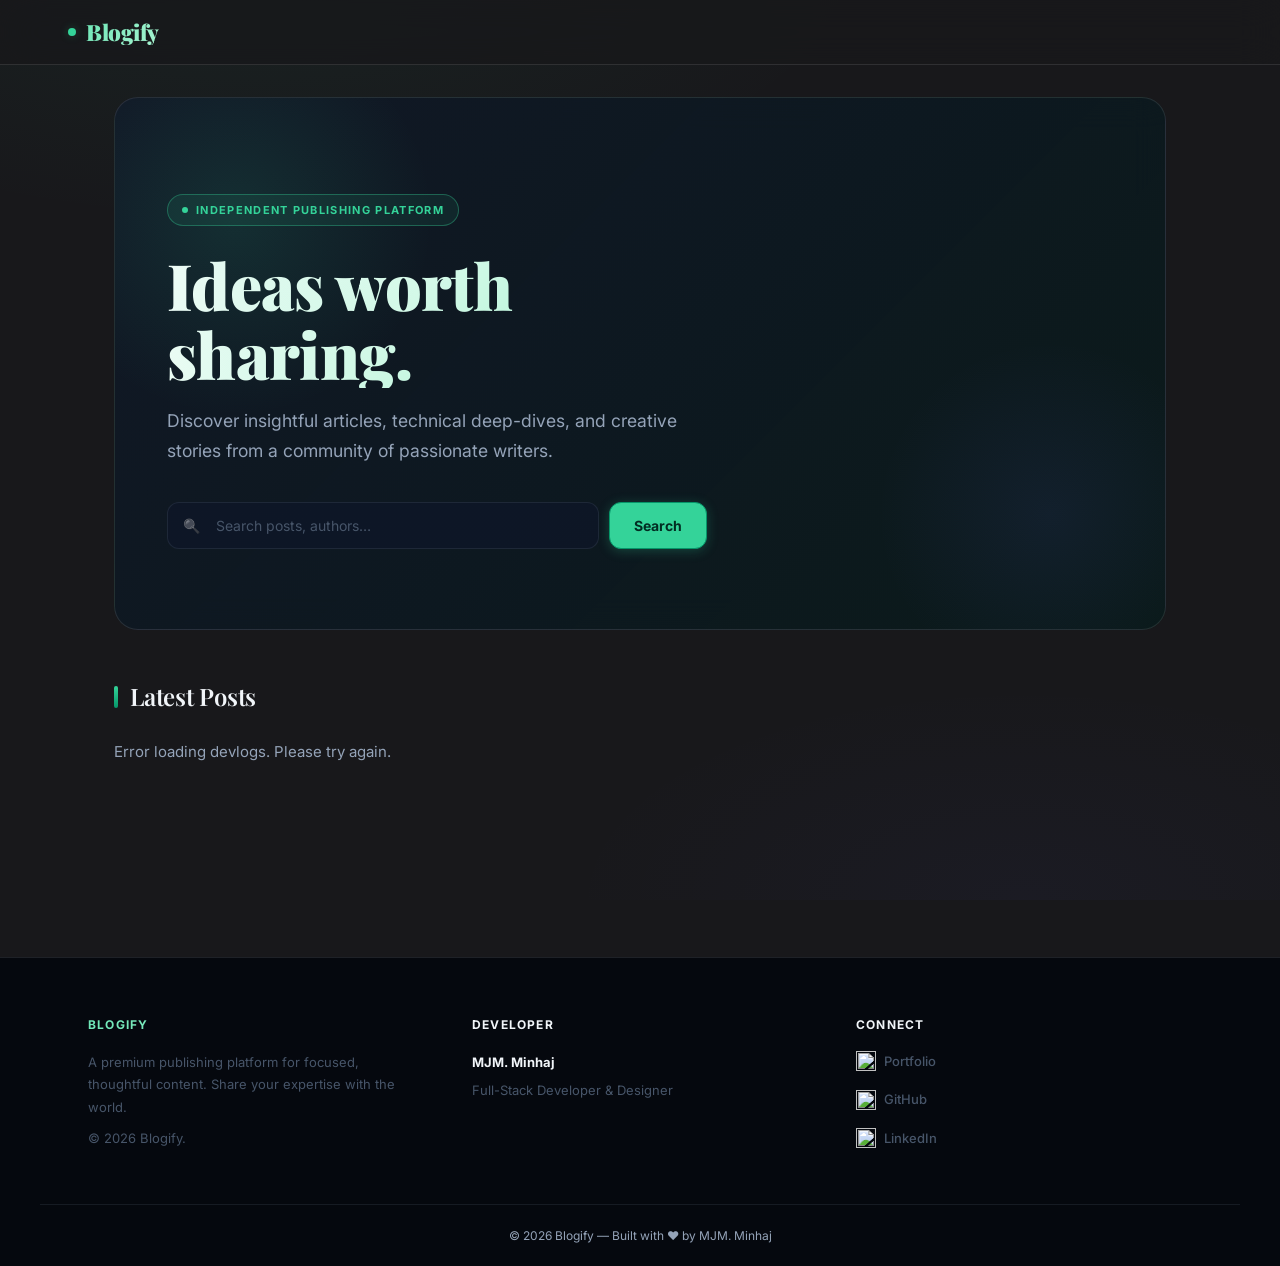
==== commit 2a8732d3: "Add UI theme and change colurs" ====
--- a/frontend/index.html
+++ b/frontend/index.html
@@ -8,6 +8,7 @@
   <link rel="preconnect" href="https://fonts.googleapis.com">
   <link rel="preconnect" href="https://fonts.gstatic.com" crossorigin>
   <link href="https://fonts.googleapis.com/css2?family=Inter:wght@300;400;500;600;700;800;900&family=Playfair+Display:wght@400;600;700;900&display=swap" rel="stylesheet">
+  <script src="theme.js"></script>
   <link rel="stylesheet" href="style.css">
   <link rel="stylesheet" href="extra-styles.css">
   <script defer src="auth-menu.js"></script>
--- a/frontend/style.css
+++ b/frontend/style.css
@@ -13,14 +13,14 @@
   --accent-glow:    rgba(52, 211, 153, 0.25);
   --accent-subtle:  rgba(52, 211, 153, 0.08);
 
-  /* Surfaces */
-  --bg:             #080c14;
-  --bg-2:           #0d1424;
-  --bg-3:           #111827;
-  --surface:        rgba(17, 24, 39, 0.80);
-  --surface-raised: rgba(23, 33, 55, 0.90);
-  --glass:          rgba(255, 255, 255, 0.03);
-  --glass-border:   rgba(255, 255, 255, 0.08);
+  /* Surfaces — Rich Charcoal */
+  --bg:             #18181b;
+  --bg-2:           #1e1e24;
+  --bg-3:           #27272f;
+  --surface:        rgba(30, 30, 38, 0.85);
+  --surface-raised: rgba(39, 39, 50, 0.92);
+  --glass:          rgba(255, 255, 255, 0.04);
+  --glass-border:   rgba(255, 255, 255, 0.10);
 
   /* Text */
   --text:           #f1f5f9;
@@ -75,8 +75,8 @@
   font-size: 15px;
   -webkit-font-smoothing: antialiased;
   background-image:
-    radial-gradient(ellipse 80% 50% at 20% -5%, rgba(52,211,153,0.07) 0%, transparent 60%),
-    radial-gradient(ellipse 60% 40% at 80% 100%, rgba(99,102,241,0.05) 0%, transparent 60%);
+    radial-gradient(ellipse 80% 50% at 20% -5%, rgba(52,211,153,0.06) 0%, transparent 60%),
+    radial-gradient(ellipse 60% 40% at 80% 100%, rgba(99,102,241,0.04) 0%, transparent 60%);
   background-attachment: fixed;
 }
 
@@ -121,7 +121,7 @@
 
 /* ─── Navbar ─────────────────────────────────────────────── */
 .navbar {
-  background: rgba(8, 12, 20, 0.85);
+  background: rgba(24, 24, 27, 0.88);
   backdrop-filter: blur(20px) saturate(180%);
   -webkit-backdrop-filter: blur(20px) saturate(180%);
   border-bottom: 1px solid var(--glass-border);
@@ -539,3 +539,161 @@
   .actions { flex-wrap: wrap; }
   button { padding: 10px 18px; font-size: 13px; }
 }
+
+/* ─── Theme Toggle — Pill Switch ─────────────────────────── */
+.theme-toggle-btn {
+  display: inline-flex;
+  align-items: center;
+  justify-content: center;
+  background: none;
+  border: none;
+  padding: 0;
+  cursor: pointer;
+  flex-shrink: 0;
+  -webkit-tap-highlight-color: transparent;
+}
+
+.theme-switch-track {
+  position: relative;
+  width: 48px;
+  height: 26px;
+  border-radius: 100px;
+  background: rgba(15, 23, 42, 0.35);
+  border: 1px solid var(--glass-border);
+  transition: background 0.3s ease, border-color 0.3s ease, box-shadow 0.3s ease;
+  pointer-events: none;
+}
+
+.theme-toggle-btn:hover .theme-switch-track {
+  border-color: var(--accent-bright);
+  box-shadow: 0 0 0 2px rgba(52, 211, 153, 0.15);
+}
+
+.theme-switch-thumb {
+  position: absolute;
+  top: 2px;
+  left: 2px;
+  width: 20px;
+  height: 20px;
+  border-radius: 50%;
+  background: linear-gradient(135deg, #1e293b, #334155);
+  display: flex;
+  align-items: center;
+  justify-content: center;
+  color: #f1f5f9;
+  transition: transform 0.3s cubic-bezier(0.4, 0, 0.2, 1), background 0.3s ease;
+  box-shadow: 0 1px 4px rgba(0,0,0,0.3);
+}
+
+.theme-switch-thumb svg {
+  pointer-events: none;
+}
+
+/* Light mode: thumb slides right, track turns green */
+[data-theme="light"] .theme-switch-track {
+  background: var(--accent-bright);
+  border-color: rgba(5, 150, 105, 0.4);
+}
+
+[data-theme="light"] .theme-switch-thumb {
+  transform: translateX(22px);
+  background: linear-gradient(135deg, #ffffff, #f8fafc);
+  color: #f59e0b;
+  box-shadow: 0 1px 4px rgba(0,0,0,0.15);
+}
+
+/* Floating toggle (login/register pages) */
+.theme-toggle-float {
+  position: fixed;
+  top: 18px;
+  right: 20px;
+  z-index: 9999;
+}
+
+.theme-toggle-float .theme-switch-track {
+  box-shadow: var(--shadow-md);
+}
+
+.theme-toggle-float:hover .theme-switch-track {
+  box-shadow: 0 0 0 2px rgba(52, 211, 153, 0.15), var(--shadow-md);
+}
+
+/* ─── Light Mode ─────────────────────────────────────────── */
+[data-theme="light"] {
+  --bg:             #f8f9fc;
+  --bg-2:           #eef1f6;
+  --bg-3:           #e2e6ee;
+  --surface:        rgba(255, 255, 255, 0.94);
+  --surface-raised: rgba(255, 255, 255, 0.99);
+  --glass:          rgba(15, 23, 42, 0.04);
+  --glass-border:   rgba(15, 23, 42, 0.10);
+  --text:           #1a1a2e;
+  --text-muted:     #3d3d56;
+  --text-faint:     #6b7280;
+  --border:         rgba(15, 23, 42, 0.12);
+  --border-hover:   rgba(5, 150, 105, 0.40);
+  --shadow-sm:  0 1px 3px rgba(0,0,0,0.08);
+  --shadow-md:  0 4px 16px rgba(0,0,0,0.10);
+  --shadow-lg:  0 8px 40px rgba(0,0,0,0.16);
+  --shadow-glow: 0 0 30px rgba(52,211,153,0.22), 0 4px 20px rgba(0,0,0,0.12);
+}
+
+[data-theme="light"] body {
+  background-image:
+    radial-gradient(ellipse 80% 50% at 20% -5%, rgba(52,211,153,0.08) 0%, transparent 60%),
+    radial-gradient(ellipse 60% 40% at 80% 100%, rgba(99,102,241,0.05) 0%, transparent 60%);
+}
+
+[data-theme="light"] .navbar {
+  background: rgba(255, 255, 255, 0.92);
+  border-bottom-color: rgba(15, 23, 42, 0.08);
+}
+
+[data-theme="light"] ::-webkit-scrollbar-track { background: #eef1f6; }
+
+/* ─── Light Mode — Invisible Text Fixes ─────────────────── */
+/* hero-title uses #ffffff in gradient (invisible on light bg) */
+[data-theme="light"] .hero-title {
+  background: linear-gradient(135deg, #0f172a 0%, #065f46 55%, #34d399 100%);
+  -webkit-background-clip: text;
+  -webkit-text-fill-color: transparent;
+  background-clip: text;
+}
+
+/* dashboard h1 uses #ffffff in gradient */
+[data-theme="light"] .dashboard-header h1 {
+  background: linear-gradient(135deg, #0f172a 0%, var(--accent-dark) 100%);
+  -webkit-background-clip: text;
+  -webkit-text-fill-color: transparent;
+  background-clip: text;
+}
+
+/* footer brand uses light accent gradient - make it bolder in light mode */
+[data-theme="light"] .footer-brand h4 {
+  background: linear-gradient(135deg, var(--accent-dark) 0%, var(--accent) 100%);
+  -webkit-background-clip: text;
+  -webkit-text-fill-color: transparent;
+  background-clip: text;
+}
+
+/* blog header title */
+[data-theme="light"] .blog-header h1 {
+  color: var(--text);
+  -webkit-text-fill-color: var(--text);
+}
+
+/* form inputs in light mode */
+[data-theme="light"] input,
+[data-theme="light"] textarea,
+[data-theme="light"] select {
+  background: rgba(255, 255, 255, 0.90) !important;
+  border-color: rgba(15, 23, 42, 0.18) !important;
+  color: var(--text) !important;
+}
+
+[data-theme="light"] input::placeholder,
+[data-theme="light"] textarea::placeholder {
+  color: var(--text-faint);
+}
+
+
--- a/frontend/extra-styles.css
+++ b/frontend/extra-styles.css
@@ -9,21 +9,21 @@
   color: var(--text-on-accent);
   border-color: var(--accent-dark);
   box-shadow: none;
-  font-family: 'Inter', sans-serif;
+  font-family: "Inter", sans-serif;
 }
 
 .btn-small.btn-primary:hover {
   background: var(--accent);
   color: var(--text-on-accent);
   transform: translateY(-1px);
-  box-shadow: 0 4px 12px rgba(52,211,153,0.3);
+  box-shadow: 0 4px 12px rgba(52, 211, 153, 0.3);
 }
 
 .btn-small.btn-danger {
-  background: rgba(220,38,38,0.08);
+  background: rgba(220, 38, 38, 0.08);
   color: var(--danger);
-  border: 1px solid rgba(220,38,38,0.25);
-  font-family: 'Inter', sans-serif;
+  border: 1px solid rgba(220, 38, 38, 0.25);
+  font-family: "Inter", sans-serif;
 }
 
 .btn-small.btn-danger:hover {
@@ -51,20 +51,32 @@
 
 /* Decorative glowing orbs */
 .hero::before {
-  content: '';
+  content: "";
   position: absolute;
-  top: -80px; left: -80px;
-  width: 400px; height: 400px;
-  background: radial-gradient(circle, rgba(52,211,153,0.12) 0%, transparent 70%);
+  top: -80px;
+  left: -80px;
+  width: 400px;
+  height: 400px;
+  background: radial-gradient(
+    circle,
+    rgba(52, 211, 153, 0.12) 0%,
+    transparent 70%
+  );
   pointer-events: none;
 }
 
 .hero::after {
-  content: '';
+  content: "";
   position: absolute;
-  bottom: -60px; right: -60px;
-  width: 350px; height: 350px;
-  background: radial-gradient(circle, rgba(99,102,241,0.08) 0%, transparent 70%);
+  bottom: -60px;
+  right: -60px;
+  width: 350px;
+  height: 350px;
+  background: radial-gradient(
+    circle,
+    rgba(99, 102, 241, 0.08) 0%,
+    transparent 70%
+  );
   pointer-events: none;
 }
 
@@ -85,7 +97,8 @@
 }
 
 .hero-eyebrow-dot {
-  width: 6px; height: 6px;
+  width: 6px;
+  height: 6px;
   border-radius: 50%;
   background: var(--accent-bright);
   animation: pulse-dot 2s infinite;
@@ -132,7 +145,9 @@
   outline: none;
 }
 
-.search-bar input::placeholder { color: var(--text-faint); }
+.search-bar input::placeholder {
+  color: var(--text-faint);
+}
 
 .search-bar input:focus {
   border-color: var(--accent-bright);
@@ -147,7 +162,7 @@
 }
 
 .search-wrapper::before {
-  content: '🔍';
+  content: "🔍";
   position: absolute;
   left: 16px;
   top: 50%;
@@ -173,9 +188,9 @@
   font-size: 14px;
   cursor: pointer;
   transition: all var(--transition);
-  font-family: 'Inter', sans-serif;
+  font-family: "Inter", sans-serif;
   white-space: nowrap;
-  box-shadow: 0 2px 12px rgba(52,211,153,0.25);
+  box-shadow: 0 2px 12px rgba(52, 211, 153, 0.25);
 }
 
 .search-bar button:hover {
@@ -185,7 +200,9 @@
 }
 
 /* ─── Blog List ──────────────────────────────────────────── */
-.blog-list { margin-bottom: 60px; }
+.blog-list {
+  margin-bottom: 60px;
+}
 
 .list-header {
   display: flex;
@@ -203,7 +220,7 @@
 }
 
 .list-header h2::before {
-  content: '';
+  content: "";
   display: inline-block;
   width: 4px;
   height: 22px;
@@ -219,7 +236,8 @@
 }
 
 /* ─── Blog Card ──────────────────────────────────────────── */
-.blog-card, .project-panel {
+.blog-card,
+.project-panel {
   background: var(--surface);
   border: 1px solid var(--glass-border);
   border-radius: var(--radius-lg);
@@ -235,24 +253,31 @@
 
 /* Animated top accent line */
 .blog-card::before {
-  content: '';
+  content: "";
   position: absolute;
-  top: 0; left: 0; right: 0;
+  top: 0;
+  left: 0;
+  right: 0;
   height: 2px;
   background: linear-gradient(90deg, var(--accent-dark), var(--accent-bright));
   opacity: 0;
   transition: opacity var(--transition);
 }
 
-.blog-card:hover::before { opacity: 1; }
-
-.blog-card:hover, .project-panel:hover {
+.blog-card:hover::before {
+  opacity: 1;
+}
+
+.blog-card:hover,
+.project-panel:hover {
   border-color: var(--border-hover);
   transform: translateY(-4px);
   box-shadow: var(--shadow-glow);
 }
 
-.project-panel-content { flex: 1; }
+.project-panel-content {
+  flex: 1;
+}
 
 .post-heading {
   font-size: 1.1rem;
@@ -262,7 +287,9 @@
   transition: color var(--transition);
 }
 
-.blog-card:hover .post-heading { color: var(--accent-bright); }
+.blog-card:hover .post-heading {
+  color: var(--accent-bright);
+}
 
 .blog-excerpt {
   color: var(--text-muted);
@@ -288,7 +315,8 @@
   flex-wrap: wrap;
 }
 
-.author, .date {
+.author,
+.date {
   display: inline-flex;
   align-items: center;
   gap: 5px;
@@ -308,7 +336,7 @@
   padding: 6px 14px;
   border-radius: var(--radius-sm);
   background: var(--accent-subtle);
-  border: 1px solid rgba(52,211,153,0.15);
+  border: 1px solid rgba(52, 211, 153, 0.15);
   transition: all var(--transition);
 }
 
@@ -328,7 +356,7 @@
 }
 
 .empty-state::before {
-  content: '📝';
+  content: "📝";
   display: block;
   font-size: 3rem;
   margin-bottom: 16px;
@@ -367,7 +395,9 @@
   color: var(--text-faint);
 }
 
-.author-info, .date-info, .updated-info {
+.author-info,
+.date-info,
+.updated-info {
   display: inline-flex;
   align-items: center;
   gap: 7px;
@@ -384,20 +414,23 @@
   color: var(--text-muted);
 }
 
-.blog-body p { margin-bottom: 20px; }
-
-.blog-body h2, .blog-body h3 {
+.blog-body p {
+  margin-bottom: 20px;
+}
+
+.blog-body h2,
+.blog-body h3 {
   color: var(--text);
   margin: 32px 0 14px;
 }
 
 .blog-body code {
-  background: rgba(52,211,153,0.08);
-  border: 1px solid rgba(52,211,153,0.15);
+  background: rgba(52, 211, 153, 0.08);
+  border: 1px solid rgba(52, 211, 153, 0.15);
   border-radius: 4px;
   padding: 2px 6px;
   font-size: 13px;
-  font-family: 'Fira Code', 'Consolas', monospace;
+  font-family: "Fira Code", "Consolas", monospace;
   color: var(--accent-bright);
 }
 
@@ -418,7 +451,9 @@
   margin: 64px 0 48px;
 }
 
-.related-posts h2 { margin-bottom: 28px; }
+.related-posts h2 {
+  margin-bottom: 28px;
+}
 
 /* ─── Dashboard ──────────────────────────────────────────── */
 .dashboard-header {
@@ -451,7 +486,9 @@
 
 .dashboard-editor:focus-within {
   border-color: var(--border-hover);
-  box-shadow: 0 0 0 1px rgba(52,211,153,0.1), var(--shadow-md);
+  box-shadow:
+    0 0 0 1px rgba(52, 211, 153, 0.1),
+    var(--shadow-md);
 }
 
 .dashboard-editor h2 {
@@ -462,7 +499,7 @@
 }
 
 .dashboard-editor h2::before {
-  content: '✍️';
+  content: "✍️";
   font-size: 1.1rem;
 }
 
@@ -489,12 +526,15 @@
 }
 
 .dashboard-posts h2::before {
-  content: '📚';
+  content: "📚";
   font-size: 1.1rem;
 }
 
 /* ─── Posts Table ────────────────────────────────────────── */
-.posts-table-container { overflow-x: auto; border-radius: var(--radius-md); }
+.posts-table-container {
+  overflow-x: auto;
+  border-radius: var(--radius-md);
+}
 
 .posts-table {
   width: 100%;
@@ -530,10 +570,12 @@
 }
 
 .posts-table tbody tr:hover {
-  background: rgba(52,211,153,0.03);
-}
-
-.posts-table tbody tr:last-child td { border-bottom: none; }
+  background: rgba(52, 211, 153, 0.03);
+}
+
+.posts-table tbody tr:last-child td {
+  border-bottom: none;
+}
 
 .post-title a {
   color: var(--text);
@@ -542,7 +584,9 @@
   transition: color var(--transition);
 }
 
-.post-title a:hover { color: var(--accent-bright); }
+.post-title a:hover {
+  color: var(--accent-bright);
+}
 
 .posts-table .actions {
   display: flex;
@@ -560,11 +604,18 @@
 }
 
 .footer::before {
-  content: '';
+  content: "";
   position: absolute;
-  top: -1px; left: 0; right: 0;
+  top: -1px;
+  left: 0;
+  right: 0;
   height: 1px;
-  background: linear-gradient(90deg, transparent, var(--accent-bright), transparent);
+  background: linear-gradient(
+    90deg,
+    transparent,
+    var(--accent-bright),
+    transparent
+  );
   opacity: 0.4;
 }
 
@@ -578,7 +629,7 @@
 }
 
 .footer-brand h4 {
-  font-family: 'Playfair Display', serif;
+  font-family: "Playfair Display", serif;
   font-size: 1.3rem;
   font-weight: 900;
   background: linear-gradient(135deg, var(--accent) 0%, #a7f3d0 100%);
@@ -595,7 +646,7 @@
   font-weight: 700;
   text-transform: uppercase;
   letter-spacing: 0.1em;
-  font-family: 'Inter', sans-serif;
+  font-family: "Inter", sans-serif;
 }
 
 .footer-section p {
@@ -645,24 +696,60 @@
 
 /* ─── Responsive ─────────────────────────────────────────── */
 @media (max-width: 900px) {
-  .blog-full { padding: 32px 24px; }
-  .dashboard-editor, .dashboard-posts { padding: 24px; }
-  .footer-content { padding: 40px 24px 32px; gap: 32px; }
-  .footer-bottom { padding: 18px 24px; }
+  .blog-full {
+    padding: 32px 24px;
+  }
+  .dashboard-editor,
+  .dashboard-posts {
+    padding: 24px;
+  }
+  .footer-content {
+    padding: 40px 24px 32px;
+    gap: 32px;
+  }
+  .footer-bottom {
+    padding: 18px 24px;
+  }
 }
 
 @media (max-width: 768px) {
-  .hero { padding: 60px 28px 52px; }
-  .hero-title { font-size: 2.25rem; }
-  .blogs-grid { grid-template-columns: 1fr; }
-  .blog-full { padding: 24px 18px; }
-  .blog-header h1 { font-size: 1.75rem; }
-  .dashboard-header { flex-direction: column; align-items: flex-start; }
-  .posts-table { font-size: 12px; }
-  .posts-table th, .posts-table td { padding: 10px 12px; }
-  .footer-content { grid-template-columns: 1fr; gap: 28px; padding: 32px 20px 24px; }
-  .footer-bottom { padding: 16px 20px; }
-  .blog-info { gap: 10px; }
+  .hero {
+    padding: 60px 28px 52px;
+  }
+  .hero-title {
+    font-size: 2.25rem;
+  }
+  .blogs-grid {
+    grid-template-columns: 1fr;
+  }
+  .blog-full {
+    padding: 24px 18px;
+  }
+  .blog-header h1 {
+    font-size: 1.75rem;
+  }
+  .dashboard-header {
+    flex-direction: column;
+    align-items: flex-start;
+  }
+  .posts-table {
+    font-size: 12px;
+  }
+  .posts-table th,
+  .posts-table td {
+    padding: 10px 12px;
+  }
+  .footer-content {
+    grid-template-columns: 1fr;
+    gap: 28px;
+    padding: 32px 20px 24px;
+  }
+  .footer-bottom {
+    padding: 16px 20px;
+  }
+  .blog-info {
+    gap: 10px;
+  }
 }
 
 /* ─── User Avatar Dropdown Menu ──────────────────────────── */
@@ -681,7 +768,7 @@
   cursor: pointer;
   transition: all var(--transition);
   color: var(--text);
-  font-family: 'Inter', sans-serif;
+  font-family: "Inter", sans-serif;
 }
 
 .user-menu-trigger:hover {
@@ -703,7 +790,7 @@
   color: var(--text-on-accent);
   flex-shrink: 0;
   letter-spacing: 0;
-  box-shadow: 0 0 10px rgba(52,211,153,0.3);
+  box-shadow: 0 0 10px rgba(52, 211, 153, 0.3);
 }
 
 .user-menu-name {
@@ -736,7 +823,9 @@
   border: 1px solid var(--glass-border);
   border-radius: var(--radius-lg);
   backdrop-filter: blur(24px);
-  box-shadow: 0 16px 48px rgba(0,0,0,0.6), 0 0 0 1px rgba(52,211,153,0.08);
+  box-shadow:
+    0 16px 48px rgba(0, 0, 0, 0.6),
+    0 0 0 1px rgba(52, 211, 153, 0.08);
   padding: 6px;
   z-index: 500;
   opacity: 0;
@@ -778,7 +867,7 @@
   font-weight: 800;
   color: var(--text-on-accent);
   flex-shrink: 0;
-  box-shadow: 0 0 14px rgba(52,211,153,0.25);
+  box-shadow: 0 0 14px rgba(52, 211, 153, 0.25);
   letter-spacing: 0;
 }
 
@@ -796,7 +885,7 @@
   font-weight: 600;
   color: var(--accent-bright);
   background: var(--accent-subtle);
-  border: 1px solid rgba(52,211,153,0.2);
+  border: 1px solid rgba(52, 211, 153, 0.2);
   padding: 1px 8px;
   border-radius: 100px;
   display: inline-block;
@@ -826,7 +915,7 @@
   color: var(--text-muted);
   cursor: pointer;
   transition: all var(--transition);
-  font-family: 'Inter', sans-serif;
+  font-family: "Inter", sans-serif;
   text-align: left;
 }
 
@@ -848,3 +937,166 @@
   color: #fca5a5;
 }
 
+/* ─── Light Mode — Extra Component Overrides ─────────────── */
+[data-theme="light"] .hero {
+  background: linear-gradient(
+    135deg,
+    rgba(240, 244, 248, 0.97) 0%,
+    rgba(220, 235, 245, 0.95) 100%
+  );
+  border-color: rgba(15, 23, 42, 0.1);
+}
+
+[data-theme="light"] .hero::before {
+  background: radial-gradient(
+    circle,
+    rgba(52, 211, 153, 0.15) 0%,
+    transparent 70%
+  );
+}
+
+[data-theme="light"] .blog-card,
+[data-theme="light"] .project-panel {
+  background: rgba(255, 255, 255, 0.95);
+  border-color: rgba(15, 23, 42, 0.1);
+}
+
+[data-theme="light"] .blog-full {
+  background: rgba(255, 255, 255, 0.95);
+  border-color: rgba(15, 23, 42, 0.1);
+}
+
+[data-theme="light"] .dashboard-editor,
+[data-theme="light"] .dashboard-posts {
+  background: rgba(255, 255, 255, 0.95);
+  border-color: rgba(15, 23, 42, 0.1);
+}
+
+[data-theme="light"] .posts-table thead {
+  background: rgba(52, 211, 153, 0.06);
+}
+
+[data-theme="light"] .footer {
+  background: rgba(228, 234, 242, 0.98);
+  border-top-color: rgba(15, 23, 42, 0.1);
+}
+
+[data-theme="light"] .footer::before {
+  opacity: 0.3;
+}
+
+[data-theme="light"] .user-dropdown {
+  background: rgba(255, 255, 255, 0.99);
+  border-color: rgba(15, 23, 42, 0.12);
+  box-shadow:
+    0 16px 48px rgba(0, 0, 0, 0.15),
+    0 0 0 1px rgba(52, 211, 153, 0.1);
+}
+
+[data-theme="light"] .user-menu-trigger {
+  background: rgba(15, 23, 42, 0.05);
+  border-color: rgba(15, 23, 42, 0.12);
+}
+
+[data-theme="light"] .user-dropdown-header {
+  background: rgba(15, 23, 42, 0.03);
+  border-radius: var(--radius-md);
+}
+
+[data-theme="light"] .author-info,
+[data-theme="light"] .date-info,
+[data-theme="light"] .updated-info {
+  background: rgba(15, 23, 42, 0.05);
+  border-color: rgba(15, 23, 42, 0.1);
+}
+
+[data-theme="light"] .search-bar input {
+  background: rgba(255, 255, 255, 0.9);
+  border-color: rgba(15, 23, 42, 0.15);
+  color: var(--text);
+}
+
+[data-theme="light"] .search-bar input:focus {
+  background: #fff;
+}
+
+/* Theme toggle in dropdown (light mode) */
+[data-theme="light"] .dropdown-theme-toggle {
+  background: rgba(15, 23, 42, 0.03);
+}
+
+/* ─── Theme Toggle Dropdown Item ─────────────────────────── */
+.dropdown-theme-toggle {
+  display: flex;
+  align-items: center;
+  justify-content: space-between;
+  gap: 10px;
+  width: 100%;
+  height: auto;
+  border-radius: var(--radius-md);
+  padding: 10px 14px;
+  background: transparent;
+  border: none;
+  font-size: 13px;
+  font-weight: 500;
+  color: var(--text-muted);
+  cursor: pointer;
+  transition:
+    background 0.2s ease,
+    color 0.2s ease;
+  font-family: "Inter", sans-serif;
+  text-align: left;
+}
+
+.dropdown-theme-toggle:hover {
+  background: var(--glass);
+  color: var(--text);
+}
+
+.dropdown-theme-toggle .theme-toggle-label {
+  display: flex;
+  align-items: center;
+  gap: 10px;
+}
+
+.dropdown-theme-toggle .theme-toggle-label svg {
+  flex-shrink: 0;
+  opacity: 0.7;
+}
+
+/* Pill switch inside dropdown */
+.dropdown-theme-toggle .theme-toggle-pill {
+  position: relative;
+  width: 38px;
+  height: 20px;
+  border-radius: 100px;
+  background: rgba(15, 23, 42, 0.3);
+  flex-shrink: 0;
+  transition: background 0.3s ease;
+}
+
+.dropdown-theme-toggle .theme-toggle-pill::after {
+  content: "";
+  position: absolute;
+  top: 2px;
+  left: 2px;
+  width: 16px;
+  height: 16px;
+  border-radius: 50%;
+  background: linear-gradient(135deg, #94a3b8, #cbd5e1);
+  transition:
+    transform 0.3s cubic-bezier(0.4, 0, 0.2, 1),
+    background 0.3s ease;
+  box-shadow: 0 1px 3px rgba(0, 0, 0, 0.25);
+}
+
+/* Light mode — pill is ON (green) and thumb slides right */
+[data-theme="light"] .dropdown-theme-toggle .theme-toggle-pill {
+  background: var(--accent-bright);
+}
+
+[data-theme="light"] .dropdown-theme-toggle .theme-toggle-pill::after {
+  transform: translateX(18px);
+  background: linear-gradient(135deg, #ffffff, #f8fafc);
+  box-shadow: 0 1px 3px rgba(0, 0, 0, 0.15);
+}
